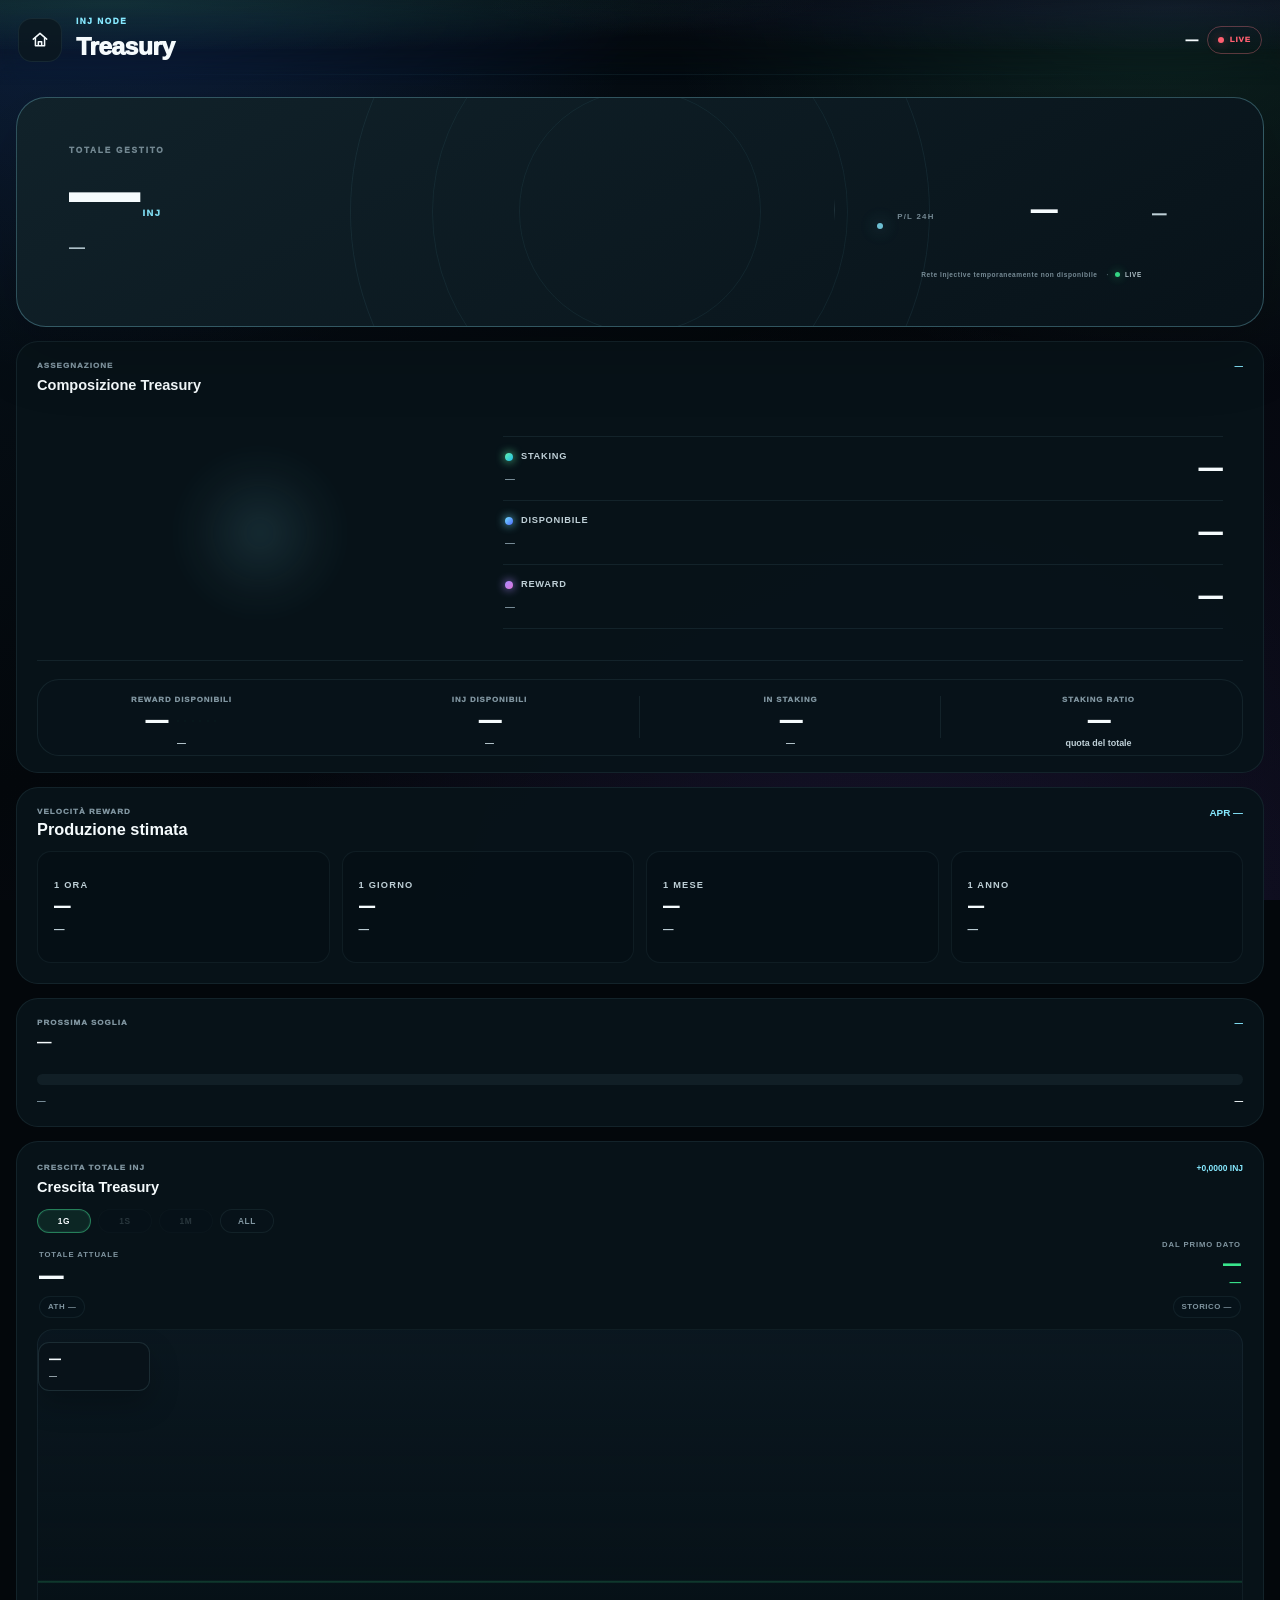
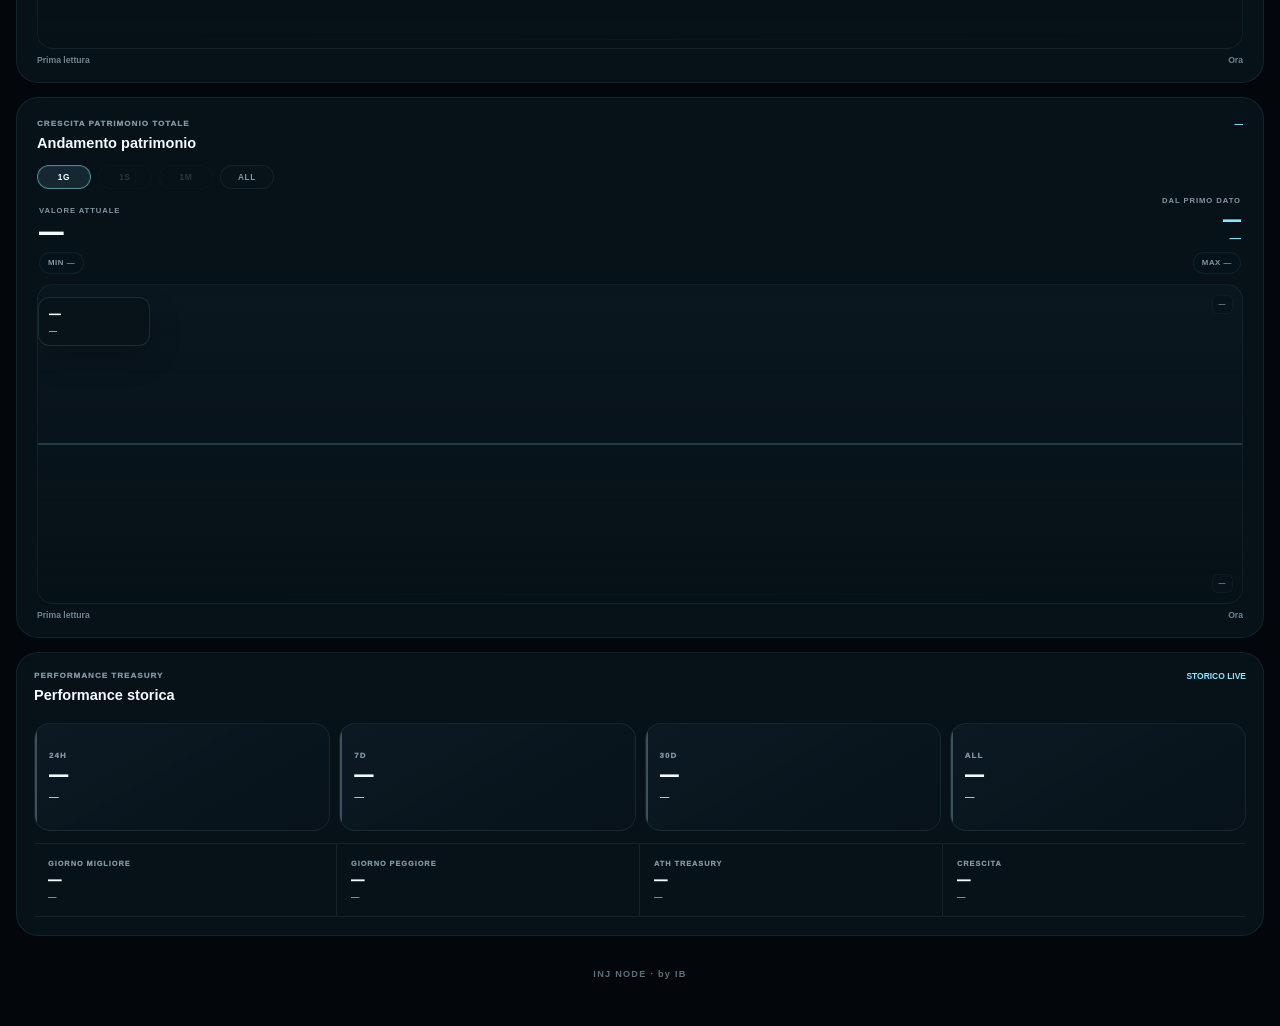
==== treasury.html @ 58577ae3 "Add files via upload" ====
<!doctype html>
<html data-inj-page="treasury" data-inj-viewport="89" lang="it" data-theme="navy">
<head>
  <meta charset="utf-8">
  <meta name="viewport" content="width=device-width,initial-scale=1,viewport-fit=cover">
  <meta name="theme-color" content="#07121b">
  <meta name="apple-mobile-web-app-status-bar-style" content="black-translucent">
  <title>INJ NODE · Treasury</title>
  <script>
    try {
      const savedTheme = localStorage.getItem('inj_monitor_theme');
      const theme = ['navy','black','light','amber'].includes(savedTheme) ? savedTheme : 'navy';
      document.documentElement.dataset.theme = theme;
      const themeColors = { navy:'#07121b', black:'#090b0e', light:'#f8fbff', amber:'#0a111a' };
      document.querySelector('meta[name=\"theme-color\"]')?.setAttribute('content', themeColors[theme]);
    } catch (_) {}
  </script>
  <link rel="stylesheet" href="./treasury.css?v=16.00.0">
<script>document.addEventListener('DOMContentLoaded',()=>{const c=getComputedStyle(document.documentElement).getPropertyValue('--bg').trim();if(c)document.querySelector('meta[name="theme-color"]')?.setAttribute('content',c)},{once:true});</script>
<link rel="stylesheet" href="viewport.css?v=16.00.0">
<script defer src="viewport.js?v=16.00.0"></script>
</head>
<body>
  <div class="treasury-shell">
    <header class="treasury-header">
      <a class="treasury-close" id="treasuryClose" href="./index.html" aria-label="Torna alla Home" title="Home">
        <svg viewBox="0 0 24 24" aria-hidden="true"><path d="m4 11 8-7 8 7"></path><path d="M6.5 10v9h11v-9M10 19v-5h4v5"></path></svg>
      </a>
      <div class="treasury-title">
        <span>INJ NODE</span>
        <strong>Treasury</strong>
      </div>
      <div class="treasury-market-reference">
        <strong id="treasuryHeaderPrice">—</strong>
        <span class="treasury-live sync" id="treasuryLiveBadge"><i></i>LIVE</span>
      </div>
    </header>

    <main class="treasury-main">
      <section class="treasury-hero">
        <div class="treasury-hero-orbit" aria-hidden="true"><i></i><i></i><i></i></div>
        <div class="treasury-hero-copy">
          <span class="treasury-kicker">TOTAL MANAGED</span>
          <div class="treasury-total-display" id="treasuryTotalDisplay" aria-label="Totale INJ gestiti">
            <strong class="treasury-total-major" id="treasuryTotalMajor">—</strong><strong class="treasury-total-decimals" id="treasuryTotalDecimals"></strong><small>INJ</small>
          </div>
          <div class="treasury-hero-worth" id="treasuryTotalWorth">—</div>
          <div class="treasury-hero-pnl neutral" id="treasuryPnl24" aria-label="Profit loss Treasury ultime 24 ore">
            <span>P/L 24H</span>
            <strong id="treasuryPnl24Value">—</strong>
            <small id="treasuryPnl24Pct">—</small>
          </div>
          <div class="treasury-status-line"><span id="treasuryUpdated">SYNC</span><span class="treasury-status-live"><i></i>LIVE</span></div>
        </div>
      </section>

      <section class="treasury-grid">
        <article class="treasury-panel treasury-allocation-panel">
          <header><div><span>ALLOCATION</span><strong>Composizione Treasury</strong></div><small id="treasuryWalletCount">—</small></header>
          <div class="treasury-allocation-visual" aria-label="Distribuzione percentuale Treasury">
            <div class="treasury-pie-wrap">
              <svg class="treasury-allocation-pie" id="treasuryAllocationPie" viewBox="0 0 120 120" role="img" aria-label="Grafico a torta della composizione Treasury"></svg>
            </div>
            <div class="treasury-allocation-side">
              <div class="treasury-allocation-row staked"><span><i></i>Staking</span><strong id="treasuryStakedPct">—</strong><small id="treasuryAllocationStakedValue">—</small></div>
              <div class="treasury-allocation-row available"><span><i></i>Disponibile</span><strong id="treasuryAvailablePct">—</strong><small id="treasuryAllocationAvailableValue">—</small></div>
              <div class="treasury-allocation-row rewards"><span><i></i>Reward</span><strong id="treasuryRewardsPct">—</strong><small id="treasuryAllocationRewardsValue">—</small></div>
            </div>
          </div>
          <div class="treasury-metrics treasury-allocation-metrics" aria-label="Dettaglio patrimonio Treasury">
            <article class="treasury-metric treasury-metric-reward reward-accent-frame reward-accent-inline">
              <span>REWARD DISPONIBILI</span>
              <div class="treasury-reward-value-runway">
                <strong id="treasuryRewards">—</strong>
                <span class="treasury-reward-runway" aria-hidden="true">
                  <i></i><i></i><i></i><i></i><i></i><i></i>
                </span>
              </div>
              <small id="treasuryRewardsWorth">—</small>
            </article>
            <article class="treasury-metric"><span>INJ DISPONIBILI</span><strong id="treasuryAvailable">—</strong><small id="treasuryAvailableWorth">—</small></article>
            <article class="treasury-metric"><span>IN STAKING</span><strong id="treasuryStaked">—</strong><small id="treasuryStakedWorth">—</small></article>
            <article class="treasury-metric"><span>STAKING RATIO</span><strong id="treasuryStakeRatio">—</strong><small>quota del totale</small></article>
          </div>
        </article>

        <article class="treasury-panel treasury-velocity-panel">
          <header><div><span>REWARD VELOCITY</span><strong>Produzione stimata</strong></div><small id="treasuryApr">APR —</small></header>
          <div class="treasury-velocity-grid">
            <div><span>1 ORA</span><strong id="treasuryRewardHour">—</strong><small id="treasuryRewardHourWorth">—</small></div>
            <div><span>1 GIORNO</span><strong id="treasuryRewardDay">—</strong><small id="treasuryRewardDayWorth">—</small></div>
            <div><span>1 MESE</span><strong id="treasuryRewardMonth">—</strong><small id="treasuryRewardMonthWorth">—</small></div>
            <div><span>1 ANNO</span><strong id="treasuryRewardYear">—</strong><small id="treasuryRewardYearWorth">—</small></div>
          </div>
        </article>

        <article class="treasury-panel treasury-milestone-panel">
          <header><div><span>NEXT MILESTONE</span><strong id="treasuryMilestoneTitle">—</strong></div><small id="treasuryMilestonePct">—</small></header>
          <div class="treasury-progress"><i id="treasuryMilestoneBar"></i></div>
          <footer><span id="treasuryMilestoneCurrent">—</span><span id="treasuryMilestoneRemaining">—</span></footer>
        </article>

        <article class="treasury-panel treasury-session-panel">
          <header><div><span>TOTAL INJ GROWTH</span><strong>Crescita Treasury</strong></div><small id="treasurySessionDelta">+0,0000 INJ</small></header>
          <div class="treasury-chart-ranges treasury-growth-ranges" id="treasuryGrowthRanges" aria-label="Intervallo crescita Treasury">
            <button type="button" class="active" data-growth-range="d1" aria-pressed="true">1G</button>
            <button type="button" data-growth-range="w1" aria-pressed="false" disabled>1S</button>
            <button type="button" data-growth-range="m1" aria-pressed="false" disabled>1M</button>
            <button type="button" data-growth-range="all" aria-pressed="false">ALL</button>
          </div>
          <div class="treasury-chart-summary" aria-hidden="true">
            <div class="treasury-chart-overlay treasury-growth-overlay">
              <div class="treasury-chart-primary">
                <span id="treasuryGrowthLabel">TOTALE ATTUALE</span>
                <strong id="treasuryGrowthCurrent">—</strong>
              </div>
              <div class="treasury-chart-side">
                <span id="treasuryGrowthSideLabel">DAL PRIMO DATO</span>
                <strong id="treasuryGrowthChange">—</strong>
                <small id="treasuryGrowthChangePct">—</small>
              </div>
            </div>
            <div class="treasury-chart-meta treasury-growth-meta">
              <span id="treasuryGrowthAth">ATH —</span>
              <span id="treasuryGrowthPoints">STORICO —</span>
            </div>
          </div>
          <div class="treasury-spark-stage" id="treasurySparkStage" role="img" tabindex="0" aria-label="Crescita storica del totale INJ. Tocca o trascina per leggere i valori nel tempo.">
            <svg class="treasury-sparkline" id="treasurySparkline" viewBox="0 0 320 96" preserveAspectRatio="none" aria-hidden="true"></svg>
            <span class="treasury-chart-live-dot treasury-growth-end-dot" id="treasuryGrowthLiveDot" hidden aria-hidden="true"></span>
            <span class="treasury-spark-cursor" id="treasurySparkCursor" hidden aria-hidden="true"><i></i></span>
            <span class="treasury-spark-tooltip" id="treasurySparkTooltip" hidden aria-live="polite"><strong>—</strong><small>—</small></span>
          </div>
          <footer><span id="treasuryHistoryStart">Prima lettura</span><span id="treasuryHistoryEnd">Ora</span></footer>
        </article>

        <article class="treasury-panel treasury-networth-panel">
          <header><div><span>TOTAL NET WORTH GROWTH</span><strong>Andamento patrimonio</strong></div><small id="treasuryWorthDelta">—</small></header>
          <div class="treasury-chart-ranges treasury-worth-ranges" id="treasuryWorthRanges" aria-label="Intervallo andamento patrimonio">
            <button type="button" class="active" data-worth-range="d1" aria-pressed="true">1G</button>
            <button type="button" data-worth-range="w1" aria-pressed="false" disabled>1S</button>
            <button type="button" data-worth-range="m1" aria-pressed="false" disabled>1M</button>
            <button type="button" data-worth-range="all" aria-pressed="false">ALL</button>
          </div>
          <div class="treasury-chart-summary" aria-hidden="true">
            <div class="treasury-chart-overlay treasury-worth-overlay">
              <div class="treasury-chart-primary">
                <span id="treasuryWorthLabel">VALORE ATTUALE</span>
                <strong id="treasuryNetWorthCurrent">—</strong>
              </div>
              <div class="treasury-chart-side">
                <span id="treasuryWorthSideLabel">DAL PRIMO DATO</span>
                <strong id="treasuryWorthChangeAbs">—</strong>
                <small id="treasuryWorthChangePct">—</small>
              </div>
            </div>
            <div class="treasury-chart-meta treasury-worth-meta">
              <span id="treasuryWorthMin">MIN —</span>
              <span id="treasuryWorthMax">MAX —</span>
            </div>
          </div>
          <div class="treasury-spark-stage treasury-worth-stage" id="treasuryWorthStage" role="img" tabindex="0" aria-label="Andamento storico del patrimonio totale. Tocca o trascina per leggere valore e data nel tempo.">
            <svg class="treasury-sparkline treasury-worth-sparkline" id="treasuryWorthSparkline" viewBox="0 0 320 96" preserveAspectRatio="none" aria-hidden="true"></svg>
            <span class="treasury-worth-axis" aria-hidden="true"><b id="treasuryWorthAxisTop">—</b><b id="treasuryWorthAxisBottom">—</b></span>
            <span class="treasury-chart-live-dot treasury-worth-end-dot" id="treasuryWorthLiveDot" hidden aria-hidden="true"></span>
            <span class="treasury-spark-cursor" id="treasuryWorthCursor" hidden aria-hidden="true"><i></i></span>
            <span class="treasury-spark-tooltip" id="treasuryWorthTooltip" hidden aria-live="polite"><strong>—</strong><small>—</small></span>
          </div>
          <footer><span id="treasuryWorthHistoryStart">Prima lettura</span><span id="treasuryWorthHistoryEnd">Ora</span></footer>
        </article>

        <article class="treasury-panel treasury-performance-panel">
          <header>
            <div><span>TREASURY PERFORMANCE</span><strong>Performance storica</strong></div>
            <small id="treasuryPerformanceCoverage">STORICO LIVE</small>
          </header>
          <div class="treasury-performance-grid" aria-label="Performance Treasury per intervallo">
            <div class="treasury-performance-cell neutral" id="treasuryPerf24Cell"><span>24H</span><strong id="treasuryPerf24Inj">—</strong><small id="treasuryPerf24Worth">—</small></div>
            <div class="treasury-performance-cell neutral" id="treasuryPerf7Cell"><span>7D</span><strong id="treasuryPerf7Inj">—</strong><small id="treasuryPerf7Worth">—</small></div>
            <div class="treasury-performance-cell neutral" id="treasuryPerf30Cell"><span>30D</span><strong id="treasuryPerf30Inj">—</strong><small id="treasuryPerf30Worth">—</small></div>
            <div class="treasury-performance-cell neutral" id="treasuryPerfAllCell"><span>ALL</span><strong id="treasuryPerfAllInj">—</strong><small id="treasuryPerfAllWorth">—</small></div>
          </div>
          <div class="treasury-performance-insights">
            <div><span>BEST DAY</span><strong id="treasuryBestDay">—</strong><small id="treasuryBestDayDate">—</small></div>
            <div><span>WORST DAY</span><strong id="treasuryWorstDay">—</strong><small id="treasuryWorstDayDate">—</small></div>
            <div><span>ATH TREASURY</span><strong id="treasuryPerformanceAth">—</strong><small id="treasuryPerformanceAthDate">—</small></div>
            <div><span>GROWTH</span><strong id="treasuryPerformanceGrowth">—</strong><small id="treasuryPerformanceGrowthPct">—</small></div>
          </div>
        </article>
      </section>
    <footer class="inj-long-page-signature" aria-label="INJ Node signature">INJ NODE · by IB</footer>
</main>
  </div>
  <script src="./treasury.js?v=16.00.0" defer></script>

<script>
(function(){
  function loadInjLanguage(){
    if (window.INJ_I18N || document.querySelector('script[data-inj-i18n]')) return;
    var s=document.createElement('script');s.src='i18n.js?v=16.00.0';s.async=true;s.dataset.injI18n='1';
    s.onerror=function(){s.remove();};document.body.appendChild(s);
  }
  window.addEventListener('load',function(){window.setTimeout(loadInjLanguage,120);},{once:true});
})();
</script>
</body>
</html>
---- treasury.css ----
:root{
  color-scheme:dark;
  --bg:#03070b;--surface:#08131a;--surface-strong:#0d1b25;--surface-soft:#132732;
  --line:rgba(155,218,230,.085);--line-strong:rgba(170,232,242,.17);
  --text:#f5fbfd;--muted:#8196a1;--muted-strong:#bfd0d7;
  --accent:#86e9ff;--accent-soft:rgba(134,233,255,.095);--up:#39e58c;--up-soft:rgba(57,229,140,.15);--down:#ff5f70;--down-soft:rgba(255,95,112,.15);
  --page-gradient:radial-gradient(ellipse at 9% -9%,rgba(50,111,255,.19),transparent 34rem),radial-gradient(ellipse at 91% 1%,rgba(96,255,202,.115),transparent 31rem),radial-gradient(ellipse at 68% 112%,rgba(157,100,255,.10),transparent 38rem),linear-gradient(151deg,#07121b 0%,#03070b 49%,#0a0b18 100%);
  --header-glow-a:rgba(96,255,202,.13);--header-glow-b:rgba(122,111,255,.09);--header-edge:rgba(134,233,255,.10);--theme-browser:#07121b;
  font-family:Inter,ui-sans-serif,-apple-system,BlinkMacSystemFont,"Segoe UI",sans-serif;
}
:root[data-theme="black"]{--bg:#030405;--surface:#090c11;--surface-strong:#10151d;--surface-soft:#181f2a;--line:rgba(255,255,255,.09);--line-strong:rgba(255,255,255,.17);--text:#f7f9fc;--muted:#7f8997;--muted-strong:#b7bfca;--accent:#dfe8ef;--accent-soft:rgba(223,232,239,.075);--page-gradient:radial-gradient(circle at 50% -18%,rgba(60,72,82,.17),transparent 35rem),linear-gradient(145deg,#090b0e 0%,#030405 58%,#08090b 100%);--header-glow-a:rgba(255,255,255,.055);--header-glow-b:rgba(112,131,146,.055);--header-edge:rgba(255,255,255,.075);--theme-browser:#090b0e}
:root[data-theme="light"]{color-scheme:light;--bg:#eef5ff;--surface:#fff;--surface-strong:#f5f9ff;--surface-soft:#e8f1fb;--line:rgba(17,53,91,.10);--line-strong:rgba(17,53,91,.20);--text:#10233b;--muted:#657991;--muted-strong:#41566f;--accent:#007da5;--accent-soft:rgba(0,125,165,.10);--up:#087d4c;--up-soft:rgba(8,125,76,.12);--down:#d33d50;--down-soft:rgba(211,61,80,.11);--page-gradient:radial-gradient(circle at 12% -8%,rgba(64,161,255,.20),transparent 34rem),radial-gradient(circle at 88% 2%,rgba(0,193,226,.12),transparent 30rem),linear-gradient(145deg,#f8fbff 0%,#edf5ff 52%,#f5faff 100%);--header-glow-a:rgba(0,169,211,.12);--header-glow-b:rgba(76,117,255,.07);--header-edge:rgba(0,125,165,.10);--theme-browser:#f8fbff}
:root[data-theme="amber"]{--bg:#05080d;--surface:#0b1118;--surface-strong:#111923;--surface-soft:#18222d;--line:rgba(220,200,178,.085);--line-strong:rgba(226,198,168,.16);--text:#f5f6f7;--muted:#87919c;--muted-strong:#c7cdd2;--accent:#d6b28e;--accent-soft:rgba(214,178,142,.085);--page-gradient:radial-gradient(ellipse at 8% -10%,rgba(54,83,121,.16),transparent 35rem),radial-gradient(ellipse at 94% 3%,rgba(199,139,88,.05),transparent 30rem),radial-gradient(ellipse at 69% 114%,rgba(104,74,120,.045),transparent 38rem),linear-gradient(151deg,#0a111a 0%,#05080d 51%,#0c0d12 100%);--header-glow-a:rgba(214,178,142,.095);--header-glow-b:rgba(74,103,143,.08);--header-edge:rgba(214,178,142,.085);--theme-browser:#0a111a}
*{box-sizing:border-box}
html{scroll-behavior:smooth;background:var(--theme-browser,var(--bg))}
body{margin:0;min-width:320px;min-height:100vh;background:var(--page-gradient),var(--bg);background-attachment:fixed;color:var(--text);font-size:16px;line-height:1.5;overflow-x:hidden}
a{-webkit-tap-highlight-color:transparent}
svg{display:block;fill:none;stroke:currentColor;stroke-width:1.8;stroke-linecap:round;stroke-linejoin:round}

.treasury-shell{position:relative;width:min(1180px,calc(100% - 24px));min-height:100vh;margin:0 auto;padding:max(12px,env(safe-area-inset-top)) 0 max(16px,env(safe-area-inset-bottom));display:grid;grid-template-rows:auto 1fr;gap:18px}
.treasury-header{position:sticky;top:0;z-index:30;isolation:isolate;display:grid;grid-template-columns:46px minmax(0,1fr) auto;align-items:center;gap:12px;padding:5px 2px 13px;background:transparent}
.treasury-header::before{content:"";position:absolute;z-index:-2;left:-24px;right:-24px;top:calc(-1 * max(12px,env(safe-area-inset-top)));height:calc(100% + max(18px,env(safe-area-inset-top)));pointer-events:none;background:radial-gradient(ellipse at 9% 6%,var(--header-glow-a),transparent 43%),radial-gradient(ellipse at 92% 10%,var(--header-glow-b),transparent 42%),linear-gradient(180deg,color-mix(in srgb,var(--bg) 58%,transparent) 0%,color-mix(in srgb,var(--bg) 18%,transparent) 62%,transparent 100%);opacity:.96;backdrop-filter:blur(9px) saturate(1.06);-webkit-backdrop-filter:blur(9px) saturate(1.06);mask-image:linear-gradient(to bottom,#000 0%,#000 58%,rgba(0,0,0,.72) 78%,transparent 100%);-webkit-mask-image:linear-gradient(to bottom,#000 0%,#000 58%,rgba(0,0,0,.72) 78%,transparent 100%)}
.treasury-header::after{content:"";position:absolute;z-index:-1;left:8%;right:8%;bottom:4px;height:1px;background:linear-gradient(90deg,transparent,var(--header-edge),transparent);opacity:.72}
.treasury-close{width:44px;height:44px;display:grid;place-items:center;border:1px solid var(--line);border-radius:14px;background:color-mix(in srgb,var(--surface) 80%,var(--accent-soft) 20%);color:var(--text);text-decoration:none;transition:transform .16s ease,border-color .16s ease}
.treasury-close:active{transform:scale(.96)}.treasury-close:hover{border-color:var(--line-strong)}.treasury-close svg{width:20px;height:20px}
.treasury-title{min-width:0;display:grid;gap:1px}.treasury-title>span{color:var(--accent);font-size:.52rem;font-weight:950;letter-spacing:.18em}.treasury-title>strong{font-size:clamp(1.08rem,2vw,1.55rem);font-weight:950;letter-spacing:-.025em}
.treasury-market-reference{display:flex;align-items:center;justify-content:flex-end;gap:9px;min-width:0}.treasury-market-reference>strong{font-size:.78rem;font-weight:950;letter-spacing:-.02em;white-space:nowrap;font-variant-numeric:tabular-nums}
.treasury-live{display:inline-flex;align-items:center;gap:6px;padding:7px 10px;border:1px solid color-mix(in srgb,var(--up) 24%,var(--line));border-radius:999px;color:var(--muted-strong);font-size:.5rem;font-weight:950;letter-spacing:.11em}.treasury-live i{width:6px;height:6px;border-radius:50%;background:var(--up);box-shadow:0 0 12px color-mix(in srgb,var(--up) 72%,transparent);animation:livePulse 2s ease-in-out infinite}.treasury-live.sync{opacity:.6}.treasury-live.error{border-color:color-mix(in srgb,var(--down) 30%,var(--line));color:var(--down)}.treasury-live.error i{background:var(--down);box-shadow:0 0 12px color-mix(in srgb,var(--down) 60%,transparent)}
@keyframes livePulse{0%,100%{opacity:.65;transform:scale(.82)}50%{opacity:1;transform:scale(1.12)}}

.treasury-main{display:grid;gap:14px;align-content:start;padding-bottom:18px}
.treasury-hero{position:relative;min-height:244px;display:grid;place-items:center;overflow:hidden;border:1px solid color-mix(in srgb,var(--accent) 22%,var(--line));border-radius:30px;background:linear-gradient(150deg,color-mix(in srgb,var(--accent) 7%,var(--surface)),color-mix(in srgb,var(--surface) 97%,transparent));box-shadow:0 22px 70px color-mix(in srgb,#000 18%,transparent)}
.treasury-hero::after{content:"";position:absolute;inset:0;background:linear-gradient(105deg,transparent 20%,color-mix(in srgb,var(--accent) 5%,transparent) 50%,transparent 78%);transform:translateX(-100%);animation:treasurySweep 7s ease-in-out infinite;pointer-events:none}@keyframes treasurySweep{0%,68%{transform:translateX(-100%)}88%,100%{transform:translateX(100%)}}
.treasury-hero-copy{position:relative;z-index:2;width:100%;display:grid;justify-items:center;text-align:center}.treasury-kicker{color:var(--muted);font-size:.57rem;font-weight:950;letter-spacing:.2em}
.treasury-hero-orbit{position:absolute;width:min(64vw,580px);aspect-ratio:1;border:1px solid color-mix(in srgb,var(--accent) 9%,transparent);border-radius:50%;opacity:.8}.treasury-hero-orbit::before,.treasury-hero-orbit::after{content:"";position:absolute;inset:14%;border:1px solid color-mix(in srgb,var(--accent) 8%,transparent);border-radius:50%}.treasury-hero-orbit::after{inset:29%}.treasury-hero-orbit i{position:absolute;width:6px;height:6px;border-radius:50%;background:var(--accent);box-shadow:0 0 18px color-mix(in srgb,var(--accent) 70%,transparent)}.treasury-hero-orbit i:nth-child(1){top:10%;left:27%}.treasury-hero-orbit i:nth-child(2){right:8%;top:52%}.treasury-hero-orbit i:nth-child(3){bottom:18%;left:13%;opacity:.5}
.treasury-total-display{display:flex;align-items:baseline;justify-content:center;gap:0;width:100%;margin-top:7px;white-space:nowrap;font-variant-numeric:tabular-nums lining-nums;font-feature-settings:"tnum" 1,"lnum" 1}
.treasury-total-major{display:inline-block;font-size:clamp(3rem,7.1vw,4.7rem)!important;line-height:.92!important;font-weight:950!important;letter-spacing:-.055em!important;color:var(--text)}
.treasury-total-decimals{display:inline-block;margin-left:.04em;font-size:clamp(1.55rem,3.35vw,2.25rem)!important;line-height:1!important;font-weight:900!important;letter-spacing:-.035em!important;color:color-mix(in srgb,var(--text) 84%,var(--muted))}
.treasury-total-display>small{margin-left:9px;font-size:.68rem;font-weight:950;letter-spacing:.16em;color:var(--accent);transform:translateY(-.08em)}
.treasury-hero-worth{margin-top:10px;color:var(--muted-strong);font-size:clamp(.98rem,2vw,1.35rem);font-weight:850;font-variant-numeric:tabular-nums}.treasury-hero-pnl{display:inline-grid;grid-template-columns:auto auto auto;align-items:baseline;gap:7px;margin-top:11px;padding:7px 11px;border:1px solid color-mix(in srgb,var(--line) 82%,transparent);border-radius:999px;background:color-mix(in srgb,var(--bg) 30%,transparent);font-variant-numeric:tabular-nums;transition:border-color .25s ease,background .25s ease}.treasury-hero-pnl>span{color:var(--muted);font-size:.48rem;font-weight:950;letter-spacing:.13em}.treasury-hero-pnl>strong{color:var(--text);font-size:.78rem;font-weight:950;letter-spacing:-.015em}.treasury-hero-pnl>small{color:var(--muted-strong);font-size:.57rem;font-weight:900}.treasury-hero-pnl.positive{border-color:color-mix(in srgb,var(--up) 28%,var(--line));background:color-mix(in srgb,var(--up) 5%,transparent)}.treasury-hero-pnl.positive>strong,.treasury-hero-pnl.positive>small{color:var(--up)}.treasury-hero-pnl.negative{border-color:color-mix(in srgb,var(--down) 30%,var(--line));background:color-mix(in srgb,var(--down) 5%,transparent)}.treasury-hero-pnl.negative>strong,.treasury-hero-pnl.negative>small{color:var(--down)}.treasury-status-line{display:flex;justify-content:center;margin-top:10px;color:var(--muted);font-size:.47rem;font-weight:850;letter-spacing:.09em}

.treasury-metrics{display:grid;grid-template-columns:repeat(4,minmax(0,1fr));border:1px solid var(--line);border-radius:22px;background:color-mix(in srgb,var(--surface) 96%,transparent);overflow:hidden}.treasury-metric{position:relative;min-width:0;padding:16px 18px;display:grid;gap:4px}.treasury-metric:not(:last-child)::after{content:"";position:absolute;right:0;top:22%;bottom:22%;width:1px;background:var(--line)}.treasury-metric>span{color:var(--muted);font-size:.49rem;font-weight:950;letter-spacing:.12em}.treasury-metric>strong{font-size:clamp(1rem,1.75vw,1.38rem);line-height:1.08;font-weight:950;letter-spacing:-.035em;white-space:nowrap}.treasury-metric>small{color:var(--muted-strong);font-size:.56rem;font-weight:720}.treasury-metric-reward>strong{color:var(--up)}
.treasury-grid{display:grid;grid-template-columns:1.2fr .8fr;gap:14px}.treasury-panel{min-width:0;padding:17px;border:1px solid var(--line);border-radius:22px;background:color-mix(in srgb,var(--surface) 96%,transparent)}.treasury-panel>header{display:flex;align-items:flex-start;justify-content:space-between;gap:12px}.treasury-panel>header>div{display:grid;gap:3px}.treasury-panel>header span{color:var(--muted);font-size:.5rem;font-weight:950;letter-spacing:.13em}.treasury-panel>header strong{font-size:.91rem;font-weight:900}.treasury-panel>header>small{color:var(--accent);font-size:.53rem;font-weight:900;white-space:nowrap}
.treasury-allocation-bar{height:13px;display:flex;overflow:hidden;margin:24px 0 14px;border-radius:999px;background:color-mix(in srgb,var(--line) 65%,transparent)}.treasury-allocation-bar i{display:block;min-width:0;transition:width .5s ease}.treasury-allocation-bar #treasuryStakedBar{background:var(--accent)}.treasury-allocation-bar #treasuryAvailableBar{background:var(--up)}.treasury-allocation-bar #treasuryRewardsBar{background:var(--muted-strong)}.treasury-legend{display:flex;flex-wrap:wrap;gap:12px 18px}.treasury-legend span{display:flex;align-items:center;gap:6px;color:var(--muted);font-size:.58rem;font-weight:750}.treasury-legend i{width:7px;height:7px;border-radius:50%}.treasury-legend i.staked{background:var(--accent)}.treasury-legend i.available{background:var(--up)}.treasury-legend i.rewards{background:var(--muted-strong)}.treasury-legend b{color:var(--text);font-weight:900}
.treasury-velocity-panel>header{margin-bottom:14px}.treasury-velocity-panel>header strong{font-size:1.02rem!important;line-height:1.08}.treasury-velocity-panel>header>small{font-size:.62rem!important;font-weight:850}.treasury-velocity-grid{display:grid;grid-template-columns:repeat(2,minmax(0,1fr));gap:12px}.treasury-velocity-grid>div{padding:15px 14px;gap:5px;min-height:96px;display:flex;flex-direction:column;justify-content:center;border:1px solid color-mix(in srgb,var(--line) 75%,transparent);border-radius:14px;background:color-mix(in srgb,var(--bg) 20%,transparent)}.treasury-velocity-grid>div>span{font-size:.58rem;font-weight:850;letter-spacing:.13em;color:var(--muted-strong)}.treasury-velocity-grid strong{font-size:1.05rem;line-height:1.08;font-weight:950;letter-spacing:-.025em;white-space:nowrap}.treasury-velocity-grid>div>small{color:var(--muted-strong);font-size:.66rem;font-weight:800;line-height:1.15;margin-top:2px}
.treasury-progress{height:10px;margin:24px 0 11px;overflow:hidden;border-radius:999px;background:color-mix(in srgb,var(--line) 72%,transparent)}.treasury-progress i{display:block;height:100%;width:0;border-radius:inherit;background:linear-gradient(90deg,var(--accent),var(--up));box-shadow:0 0 16px color-mix(in srgb,var(--accent) 32%,transparent);transition:width .55s ease}.treasury-milestone-panel footer,.treasury-session-panel footer,.treasury-networth-panel footer{display:flex;justify-content:space-between;gap:12px;color:var(--muted);font-size:.54rem;font-weight:750}.treasury-milestone-panel footer span:last-child{color:var(--text);font-weight:850}

.treasury-session-panel,.treasury-networth-panel{overflow:hidden;grid-column:1/-1}.treasury-spark-stage{position:relative;width:100%;min-height:122px;margin-top:10px;border-radius:14px;outline:none;touch-action:pan-y;user-select:none;-webkit-user-select:none;cursor:crosshair}.treasury-spark-stage:focus-visible{box-shadow:0 0 0 1px color-mix(in srgb,var(--accent) 58%,transparent)}.treasury-spark-stage.dragging{cursor:grabbing}.treasury-sparkline{display:block;width:100%;height:112px;margin:0;overflow:visible;pointer-events:none}.treasury-sparkline path.treasury-growth-area{fill:color-mix(in srgb,var(--up) 8%,transparent);stroke:none}.treasury-sparkline path.treasury-growth-line{fill:none;stroke:var(--up);stroke-width:2;vector-effect:non-scaling-stroke}.treasury-sparkline circle{fill:var(--up);stroke:var(--surface);stroke-width:2;filter:drop-shadow(0 0 5px color-mix(in srgb,var(--up) 60%,transparent))}.treasury-spark-cursor{position:absolute;z-index:4;top:3px;bottom:7px;width:1px;background:color-mix(in srgb,var(--text) 24%,transparent);pointer-events:none;transform:translateX(-.5px)}.treasury-spark-cursor i{position:absolute;left:50%;width:10px;height:10px;border:2px solid var(--surface);border-radius:50%;background:var(--accent);box-shadow:0 0 0 2px color-mix(in srgb,var(--accent) 32%,transparent),0 0 14px color-mix(in srgb,var(--accent) 58%,transparent);transform:translate(-50%,-50%)}.treasury-spark-tooltip{position:absolute;z-index:6;display:grid;gap:2px;min-width:max-content;padding:8px 10px;border:1px solid color-mix(in srgb,var(--accent) 34%,var(--line));border-radius:10px;background:color-mix(in srgb,var(--surface) 95%,transparent);box-shadow:0 10px 24px rgba(0,0,0,.18);pointer-events:none;transform:translate(-12%,-112%);backdrop-filter:blur(12px);-webkit-backdrop-filter:blur(12px)}.treasury-spark-tooltip.flip{transform:translate(-88%,-112%)}.treasury-spark-tooltip.below{transform:translate(-12%,16%)}.treasury-spark-tooltip.flip.below{transform:translate(-88%,16%)}.treasury-spark-tooltip strong{font-size:.68rem;font-weight:950;color:var(--text);letter-spacing:-.015em}.treasury-spark-tooltip small{font-size:.5rem;font-weight:760;color:var(--muted-strong)}.treasury-spark-stage.inspecting .treasury-growth-live-dot{opacity:.48}
.treasury-networth-current{display:flex;align-items:baseline;justify-content:space-between;gap:12px;margin-top:12px;padding:10px 12px;border:1px solid color-mix(in srgb,var(--line) 72%,transparent);border-radius:12px;background:color-mix(in srgb,var(--bg) 18%,transparent)}.treasury-networth-current>span{color:var(--muted);font-size:.48rem;font-weight:900;letter-spacing:.12em}.treasury-networth-current>strong{font-size:1.04rem;font-weight:950;letter-spacing:-.025em}.treasury-worth-stage{margin-top:6px}.treasury-worth-sparkline path.treasury-worth-area{fill:color-mix(in srgb,var(--accent) 9%,transparent);stroke:none}.treasury-worth-sparkline path.treasury-worth-line{fill:none;stroke:var(--accent);stroke-width:2;vector-effect:non-scaling-stroke}.treasury-worth-sparkline circle{fill:var(--accent);stroke:var(--surface);stroke-width:2;filter:drop-shadow(0 0 5px color-mix(in srgb,var(--accent) 62%,transparent))}.treasury-worth-stage.inspecting .treasury-worth-live-dot{opacity:.48}


.number-roll-host,.number-roll-text{white-space:nowrap;font-variant-numeric:tabular-nums lining-nums;font-feature-settings:"tnum" 1,"lnum" 1}.number-roll-text{display:inline;font:inherit;font-size:1em;font-weight:inherit;letter-spacing:inherit;line-height:inherit;vertical-align:baseline}.number-roll-static-digit,.number-roll-digit{width:1ch;min-width:1ch;max-width:1ch;box-sizing:border-box;vertical-align:baseline;line-height:inherit;white-space:nowrap;text-align:center}.number-roll-static-digit{display:inline-block}.number-roll-digit{display:inline-grid;grid-template-columns:1fr;grid-template-rows:1fr;overflow:hidden;isolation:isolate}.number-roll-digit-layer{grid-column:1;grid-row:1;width:1ch;min-width:1ch;max-width:1ch;font:inherit;font-size:1em;line-height:inherit;text-align:center;white-space:nowrap;will-change:transform,opacity}.number-roll-up .number-roll-old{animation:numberRollOldUp .46s cubic-bezier(.22,.72,.18,1) both}.number-roll-up .number-roll-new{animation:numberRollNewUp .46s cubic-bezier(.22,.72,.18,1) both}.number-roll-down .number-roll-old{animation:numberRollOldDown .46s cubic-bezier(.22,.72,.18,1) both}.number-roll-down .number-roll-new{animation:numberRollNewDown .46s cubic-bezier(.22,.72,.18,1) both}@keyframes numberRollOldUp{from{transform:translate3d(0,0,0);opacity:1}to{transform:translate3d(0,-115%,0);opacity:.18}}@keyframes numberRollNewUp{from{transform:translate3d(0,115%,0);opacity:.18}to{transform:translate3d(0,0,0);opacity:1}}@keyframes numberRollOldDown{from{transform:translate3d(0,0,0);opacity:1}to{transform:translate3d(0,115%,0);opacity:.18}}@keyframes numberRollNewDown{from{transform:translate3d(0,-115%,0);opacity:.18}to{transform:translate3d(0,0,0);opacity:1}}
.value-change-up{animation:valueUp 1.1s ease-out}.value-change-down{animation:valueDown 1.1s ease-out}@keyframes valueUp{0%,100%{color:inherit;transform:scale(1)}20%{color:var(--up);transform:scale(1.045)}}@keyframes valueDown{0%,100%{color:inherit;transform:scale(1)}20%{color:var(--down);transform:scale(1.045)}}

@media(max-width:760px){.treasury-shell{width:calc(100% - 16px);gap:10px;padding:max(9px,env(safe-area-inset-top)) 0 max(10px,env(safe-area-inset-bottom))}.treasury-header{grid-template-columns:40px minmax(0,1fr) auto;gap:8px}.treasury-close{width:40px;height:40px;border-radius:13px}.treasury-title>strong{font-size:1.02rem}.treasury-market-reference{gap:6px}.treasury-market-reference>strong{font-size:.68rem}.treasury-live{padding:5px 7px;font-size:.42rem}.treasury-hero{min-height:205px;border-radius:22px}.treasury-total-major{font-size:clamp(2.7rem,11.1vw,3.45rem)!important}.treasury-total-decimals{font-size:clamp(1.32rem,5.2vw,1.72rem)!important}.treasury-total-display>small{margin-left:7px;font-size:.58rem}.treasury-hero-worth{font-size:1rem}.treasury-hero-pnl{gap:6px;margin-top:9px;padding:6px 9px}.treasury-hero-pnl>span{font-size:.44rem}.treasury-hero-pnl>strong{font-size:.72rem}.treasury-hero-pnl>small{font-size:.53rem}.treasury-status-line{margin-top:9px}.treasury-metrics{grid-template-columns:repeat(2,minmax(0,1fr));border-radius:18px}.treasury-metric{padding:14px 13px}.treasury-metric:nth-child(2)::after{display:none}.treasury-metric:nth-child(n+3){border-top:1px solid var(--line)}.treasury-metric>strong{font-size:.98rem}.treasury-grid{grid-template-columns:1fr}.treasury-panel{padding:14px;border-radius:18px}.treasury-panel>header strong{font-size:.88rem}.treasury-velocity-panel>header strong{font-size:.98rem!important}.treasury-velocity-panel>header>small{font-size:.58rem!important}.treasury-velocity-grid{gap:9px}.treasury-velocity-grid>div{padding:13px 12px;min-height:90px}.treasury-velocity-grid>div>span{font-size:.54rem}.treasury-velocity-grid strong{font-size:.96rem}.treasury-velocity-grid>div>small{font-size:.61rem}.treasury-spark-stage{min-height:116px}.treasury-sparkline{height:106px}.treasury-spark-tooltip{padding:7px 9px}.treasury-spark-tooltip strong{font-size:.64rem}.treasury-spark-tooltip small{font-size:.47rem}.treasury-networth-current{padding:9px 10px}.treasury-networth-current>strong{font-size:.98rem}}
@media(max-width:430px){.treasury-market-reference>strong{font-size:.64rem}.treasury-live{padding:5px 6px}.treasury-hero-orbit{width:92vw}.treasury-total-major{font-size:clamp(2.35rem,10.6vw,3rem)!important}.treasury-total-decimals{font-size:clamp(1.12rem,4.8vw,1.48rem)!important}.treasury-total-display>small{margin-left:6px;font-size:.54rem}.treasury-metric>strong{font-size:.94rem}.treasury-velocity-grid>div{padding:12px 10px;min-height:86px}.treasury-velocity-grid strong{font-size:.91rem}.treasury-velocity-grid>div>small{font-size:.58rem}}
@media(prefers-reduced-motion:reduce){.treasury-hero::after,.treasury-live i,.number-roll-digit-layer,.value-change-up,.value-change-down{animation:none!important}.treasury-progress i,.treasury-allocation-bar i{transition:none!important}}

@media(max-width:760px){.treasury-header::before{left:-16px;right:-16px;top:calc(-1 * max(9px,env(safe-area-inset-top)));height:calc(100% + max(16px,env(safe-area-inset-top)))}.treasury-header::after{left:11%;right:11%}}


/* v15.99.43 · Total Managed split layout */
.treasury-hero{min-height:230px}
.treasury-hero-copy{position:relative;z-index:2;width:100%;display:grid;grid-template-columns:minmax(0,1.25fr) minmax(210px,.75fr);grid-template-areas:"kicker ." "total pnl" "worth pnl" ". status";align-items:center;column-gap:28px;row-gap:4px;padding:0 clamp(22px,4vw,44px);justify-items:stretch;text-align:left}
.treasury-kicker{grid-area:kicker;align-self:end;font-size:.54rem;letter-spacing:.19em}
.treasury-total-display{grid-area:total;justify-content:flex-start;margin-top:2px;max-width:100%}
.treasury-total-major{font-size:clamp(2.9rem,6vw,4.2rem)!important;line-height:.93!important;letter-spacing:-.06em!important}
.treasury-total-decimals{margin-left:.035em;font-size:clamp(1.32rem,2.45vw,1.9rem)!important;color:color-mix(in srgb,var(--text) 76%,var(--muted));letter-spacing:-.04em!important}
.treasury-total-display>small{margin-left:8px;font-size:.61rem;letter-spacing:.15em;transform:translateY(-.06em)}
.treasury-hero-worth{grid-area:worth;margin-top:4px;color:color-mix(in srgb,var(--text) 78%,var(--muted));font-size:clamp(.9rem,1.5vw,1.12rem);font-weight:780;letter-spacing:-.015em;text-align:left}
.treasury-hero-pnl{grid-area:pnl;display:grid;justify-items:center;align-self:center;gap:4px;margin-top:0;padding:0;border:0;border-radius:0;background:transparent!important;box-shadow:none;font-variant-numeric:tabular-nums;transition:none;text-align:center}
.treasury-hero-pnl>span{color:var(--muted);font-size:.5rem;font-weight:900;letter-spacing:.14em}
.treasury-hero-pnl>strong{font-size:clamp(1.05rem,1.8vw,1.38rem);font-weight:940;letter-spacing:-.02em;line-height:1}
.treasury-hero-pnl>small{font-size:clamp(.72rem,1vw,.88rem);font-weight:900;line-height:1}
.treasury-hero-pnl.positive,.treasury-hero-pnl.negative{border:0;background:transparent!important}
.treasury-status-line{grid-area:status;display:flex;align-items:center;justify-content:center;gap:9px;margin-top:4px;color:var(--muted);font-size:.43rem;font-weight:820;letter-spacing:.075em;text-transform:none;justify-self:center}
.treasury-status-live{display:inline-flex;align-items:center;gap:5px;color:var(--muted-strong);font-size:.42rem;font-weight:900;letter-spacing:.1em}
.treasury-status-live::before{content:"·";margin-right:1px;color:var(--muted);opacity:.65}
.treasury-status-live i{width:5px;height:5px;border-radius:50%;background:var(--up);box-shadow:0 0 10px color-mix(in srgb,var(--up) 72%,transparent);animation:livePulse 2s ease-in-out infinite}
@media(max-width:760px){
  .treasury-hero{min-height:205px}
  .treasury-hero-copy{grid-template-columns:1fr;grid-template-areas:"kicker" "total" "worth" "pnl" "status";justify-items:center;text-align:center;row-gap:5px;padding:0 16px}
  .treasury-kicker{text-align:center}
  .treasury-total-display{justify-content:center;margin-top:4px}
  .treasury-total-major{font-size:clamp(2.45rem,10vw,3.18rem)!important}
  .treasury-total-decimals{font-size:clamp(1.08rem,4.45vw,1.42rem)!important}
  .treasury-total-display>small{font-size:.53rem}
  .treasury-hero-worth{margin-top:2px;font-size:.91rem;text-align:center}
  .treasury-hero-pnl{gap:5px;margin-top:6px}
  .treasury-hero-pnl>span{font-size:.42rem}
  .treasury-hero-pnl>strong{font-size:.98rem}
  .treasury-hero-pnl>small{font-size:.62rem}
  .treasury-status-line{margin-top:2px;font-size:.4rem}
  .treasury-status-live{font-size:.39rem}
}
@media(max-width:430px){
  .treasury-total-major{font-size:clamp(2.2rem,9.7vw,2.8rem)!important}
  .treasury-total-decimals{font-size:clamp(.98rem,4.2vw,1.28rem)!important}
  .treasury-total-display>small{margin-left:6px}
  .treasury-hero-pnl>strong{font-size:.9rem}
  .treasury-hero-pnl>small{font-size:.58rem}
}
@media(prefers-reduced-motion:reduce){.treasury-status-live i{animation:none!important}}

/* v15.99.44 · Total Managed premium terminal polish */
.treasury-hero-copy{grid-template-columns:minmax(0,1.35fr) minmax(220px,.65fr);column-gap:38px;padding:0 clamp(26px,4.5vw,52px)}
.treasury-kicker{color:color-mix(in srgb,var(--muted) 88%,transparent);font-size:.52rem;letter-spacing:.21em}
.treasury-total-major{font-size:clamp(3rem,6.15vw,4.28rem)!important}
.treasury-total-decimals{font-size:clamp(1.28rem,2.35vw,1.82rem)!important;color:color-mix(in srgb,var(--text) 72%,var(--muted))}
.treasury-total-display>small{font-size:.58rem;letter-spacing:.17em;opacity:.92}
.treasury-hero-worth{margin-top:6px;color:color-mix(in srgb,var(--muted-strong) 70%,var(--muted));font-size:clamp(.82rem,1.3vw,1rem);font-weight:720;letter-spacing:.005em}
.treasury-hero-pnl{position:relative;min-width:190px;gap:6px;padding:2px 0}
.treasury-hero-pnl::before{content:"";position:absolute;left:-18px;top:12%;bottom:12%;width:1px;background:linear-gradient(180deg,transparent,var(--line-strong),transparent);opacity:.7}
.treasury-hero-pnl>span{font-size:.49rem;letter-spacing:.16em;color:color-mix(in srgb,var(--muted) 90%,transparent)}
.treasury-hero-pnl>strong{font-size:clamp(1.28rem,2.15vw,1.62rem);font-weight:960;letter-spacing:-.025em;line-height:.95}
.treasury-hero-pnl>small{font-size:clamp(.78rem,1.1vw,.94rem);font-weight:920;letter-spacing:-.01em}
.treasury-status-line{justify-self:center;margin-top:6px;font-size:.41rem;letter-spacing:.085em;opacity:.92}
.treasury-status-live{font-size:.4rem;letter-spacing:.11em}
@media(max-width:760px){
  .treasury-hero-copy{grid-template-columns:1fr;grid-template-areas:"kicker" "total" "worth" "pnl" "status";column-gap:0;padding:0 18px}
  .treasury-hero-pnl{min-width:0;margin-top:8px}
  .treasury-hero-pnl::before{display:none}
  .treasury-hero-pnl>strong{font-size:1.05rem}
  .treasury-hero-pnl>small{font-size:.64rem}
  .treasury-hero-worth{font-size:.86rem;opacity:.88}
}
@media(max-width:430px){
  .treasury-total-major{font-size:clamp(2.18rem,9.6vw,2.76rem)!important}
  .treasury-total-decimals{font-size:clamp(.96rem,4.1vw,1.24rem)!important}
  .treasury-hero-pnl>strong{font-size:1rem}
}


/* v15.99.46 · fast history inspection + clean adaptive charts */
.treasury-spark-stage{
  overflow:hidden;
  background:linear-gradient(180deg,color-mix(in srgb,var(--accent) 2.2%,transparent),transparent 74%);
  border:0;
  contain:layout paint;
}
.treasury-spark-stage::after{
  content:"";position:absolute;left:0;right:0;bottom:8px;height:1px;
  background:linear-gradient(90deg,transparent,color-mix(in srgb,var(--text) 7%,transparent),transparent);
  pointer-events:none;
}
.treasury-sparkline path.treasury-growth-area{fill:color-mix(in srgb,var(--up) 6%,transparent)}
.treasury-sparkline path.treasury-growth-line{stroke-width:2.15}
.treasury-worth-sparkline path.treasury-worth-area{fill:color-mix(in srgb,var(--accent) 6.5%,transparent)}
.treasury-worth-sparkline path.treasury-worth-line{stroke-width:2.15}
.treasury-sparkline circle{filter:drop-shadow(0 0 4px color-mix(in srgb,var(--up) 42%,transparent))}
.treasury-worth-sparkline circle{filter:drop-shadow(0 0 4px color-mix(in srgb,var(--accent) 44%,transparent))}
.treasury-spark-cursor,.treasury-spark-tooltip{will-change:left,top,transform}
.treasury-spark-tooltip{
  padding:7px 9px;
  border-color:color-mix(in srgb,var(--accent) 24%,var(--line));
  background:color-mix(in srgb,var(--surface) 92%,transparent);
  box-shadow:0 8px 18px rgba(0,0,0,.14);
}
.treasury-networth-current{
  background:linear-gradient(110deg,color-mix(in srgb,var(--accent) 3%,var(--surface)),color-mix(in srgb,var(--bg) 12%,transparent));
}
@media(max-width:760px){
  .treasury-spark-stage{min-height:112px}
  .treasury-sparkline{height:102px}
}


/* v15.99.47 · larger chart cards with in-chart metrics */
.treasury-session-panel,.treasury-networth-panel{padding:16px 16px 14px}
.treasury-spark-stage{
  min-height:176px;
  margin-top:10px;
  border-radius:16px;
  background:linear-gradient(180deg,color-mix(in srgb,var(--accent) 2.6%,transparent),transparent 74%);
}
.treasury-sparkline{height:162px}
.treasury-chart-overlay{
  position:absolute;z-index:3;left:12px;right:12px;top:12px;
  display:flex;align-items:flex-start;justify-content:space-between;gap:16px;
  pointer-events:none;
}
.treasury-chart-primary,.treasury-chart-side{display:grid;gap:2px;min-width:0}
.treasury-chart-primary>span,.treasury-chart-side>span{
  color:var(--muted);font-size:.48rem;font-weight:900;letter-spacing:.12em
}
.treasury-chart-primary>strong{
  color:var(--text);font-size:clamp(1rem,1.7vw,1.3rem);font-weight:950;letter-spacing:-.03em;line-height:1.02
}
.treasury-chart-side{text-align:right;justify-items:end}
.treasury-chart-side>strong{font-size:clamp(.9rem,1.4vw,1.08rem);font-weight:940;letter-spacing:-.02em;line-height:1.02}
.treasury-chart-side>small{font-size:.64rem;font-weight:860;color:var(--muted-strong);line-height:1.05}
.treasury-growth-overlay .treasury-chart-side>strong,.treasury-growth-overlay .treasury-chart-side>small{color:var(--up)}
.treasury-worth-overlay .treasury-chart-side>strong,.treasury-worth-overlay .treasury-chart-side>small{color:var(--accent)}
.treasury-chart-meta{
  position:absolute;z-index:3;left:12px;right:12px;bottom:10px;
  display:flex;align-items:center;justify-content:space-between;gap:12px;
  pointer-events:none;color:var(--muted);font-size:.49rem;font-weight:860;letter-spacing:.08em
}
.treasury-growth-meta span,.treasury-worth-meta span{
  display:inline-flex;align-items:center;gap:6px;padding:4px 8px;border-radius:999px;
  background:color-mix(in srgb,var(--surface) 58%,transparent);
  border:1px solid color-mix(in srgb,var(--line) 78%,transparent)
}
.treasury-spark-cursor{top:8px;bottom:10px}
.treasury-spark-tooltip{z-index:7}
@media(max-width:760px){
  .treasury-session-panel,.treasury-networth-panel{padding:14px}
  .treasury-spark-stage{min-height:156px}
  .treasury-sparkline{height:142px}
  .treasury-chart-overlay{left:10px;right:10px;top:10px;gap:12px}
  .treasury-chart-primary>span,.treasury-chart-side>span{font-size:.43rem}
  .treasury-chart-primary>strong{font-size:1.02rem}
  .treasury-chart-side>strong{font-size:.88rem}
  .treasury-chart-side>small{font-size:.58rem}
  .treasury-chart-meta{left:10px;right:10px;bottom:8px;font-size:.44rem;gap:8px}
  .treasury-growth-meta span,.treasury-worth-meta span{padding:3px 7px}
}
@media(max-width:430px){
  .treasury-spark-stage{min-height:148px}
  .treasury-sparkline{height:136px}
  .treasury-chart-overlay{gap:10px}
  .treasury-chart-primary>strong{font-size:.95rem}
  .treasury-chart-side>strong{font-size:.82rem}
  .treasury-chart-side>small{font-size:.54rem}
}

/* =========================================================
   v15.99.48 · Mobile-first chart readability + full-width Treasury
   Metrics stay above the plot so they never cover the line.
   ========================================================= */
.treasury-shell{
  width:100%;
  max-width:none;
  margin:0;
  padding:max(10px,env(safe-area-inset-top)) clamp(10px,1.25vw,18px) max(14px,env(safe-area-inset-bottom));
}
.treasury-chart-summary{
  display:grid;
  grid-template-columns:minmax(0,1fr) auto;
  grid-template-areas:"main side" "meta meta";
  align-items:end;
  gap:8px 18px;
  margin-top:14px;
  padding:0 2px 4px;
}
.treasury-chart-overlay{
  position:static;
  inset:auto;
  display:contents;
}
.treasury-chart-primary{grid-area:main;display:grid;gap:3px;min-width:0}
.treasury-chart-side{grid-area:side;display:grid;gap:3px;justify-items:end;text-align:right;min-width:0}
.treasury-chart-meta{
  position:static;
  inset:auto;
  grid-area:meta;
  display:flex;
  align-items:center;
  justify-content:space-between;
  gap:10px;
  min-width:0;
  color:var(--muted);
  font-size:.49rem;
  font-weight:860;
  letter-spacing:.07em;
  pointer-events:none;
}
.treasury-growth-meta span,.treasury-worth-meta span{
  max-width:48%;
  overflow:hidden;
  text-overflow:ellipsis;
  white-space:nowrap;
}
.treasury-spark-stage{
  min-height:214px;
  margin-top:4px;
  border-radius:16px;
  background:
    linear-gradient(180deg,color-mix(in srgb,var(--accent) 2.8%,transparent),transparent 76%),
    repeating-linear-gradient(0deg,transparent 0 41px,color-mix(in srgb,var(--line) 34%,transparent) 42px 43px);
}
.treasury-sparkline{height:200px}
.treasury-session-panel,.treasury-networth-panel{padding:18px 18px 14px}
.treasury-chart-primary>strong{font-size:clamp(1.08rem,1.7vw,1.38rem)}
.treasury-chart-side>strong{font-size:clamp(.94rem,1.35vw,1.12rem)}
.treasury-chart-side>small{font-size:.66rem}
.treasury-spark-cursor{top:4px;bottom:9px}

@media(max-width:760px){
  .treasury-shell{
    width:100%;
    padding:max(7px,env(safe-area-inset-top)) 6px max(9px,env(safe-area-inset-bottom));
  }
  .treasury-main{gap:10px}
  .treasury-session-panel,.treasury-networth-panel{padding:14px 12px 12px;border-radius:18px}
  .treasury-chart-summary{
    grid-template-columns:minmax(0,1fr) minmax(0,.86fr);
    gap:8px 10px;
    margin-top:12px;
    padding:0 2px 3px;
  }
  .treasury-chart-primary>span,.treasury-chart-side>span{font-size:.42rem}
  .treasury-chart-primary>strong{font-size:1.02rem;line-height:1.05}
  .treasury-chart-side>strong{font-size:.86rem;line-height:1.05}
  .treasury-chart-side>small{font-size:.56rem}
  .treasury-chart-meta{font-size:.42rem;gap:7px}
  .treasury-growth-meta span,.treasury-worth-meta span{
    padding:3px 6px;
    max-width:49%;
    background:transparent;
    border-color:color-mix(in srgb,var(--line) 48%,transparent);
  }
  .treasury-spark-stage{
    min-height:196px;
    margin-top:5px;
    border-radius:14px;
  }
  .treasury-sparkline{height:182px}
  .treasury-spark-tooltip{padding:7px 8px}
  .treasury-session-panel footer,.treasury-networth-panel footer{padding-top:2px}
}
@media(max-width:430px){
  .treasury-chart-summary{grid-template-columns:minmax(0,1fr) minmax(0,.9fr);gap:7px 8px}
  .treasury-chart-primary>strong{font-size:.96rem}
  .treasury-chart-side>strong{font-size:.8rem}
  .treasury-chart-side>small{font-size:.52rem}
  .treasury-spark-stage{min-height:184px}
  .treasury-sparkline{height:170px}
}

/* =========================================================
   v15.99.49 · Treasury hierarchy + large interactive charts
   ========================================================= */
.treasury-grid{
  grid-template-columns:minmax(0,1fr)!important;
  gap:14px;
}
.treasury-allocation-panel,
.treasury-velocity-panel,
.treasury-milestone-panel,
.treasury-session-panel,
.treasury-networth-panel{
  grid-column:1/-1!important;
  width:100%;
  min-width:0;
}

/* Allocation becomes the single compact distribution block directly below Total Managed. */
.treasury-allocation-panel{padding:18px 20px 16px}
.treasury-allocation-bar{height:14px;margin:18px 0 12px}
.treasury-allocation-metrics{
  display:grid;
  grid-template-columns:repeat(4,minmax(0,1fr));
  margin-top:16px;
  border-top:1px solid var(--line);
}
.treasury-allocation-metrics .treasury-metric{
  padding:14px 14px 4px;
  background:transparent;
}
.treasury-allocation-metrics .treasury-metric:first-child{padding-left:0}
.treasury-allocation-metrics .treasury-metric:last-child{padding-right:0}
.treasury-allocation-metrics .treasury-metric>strong{
  max-width:100%;
  overflow:hidden;
  text-overflow:ellipsis;
}

/* Production: four equal cards on one row on desktop / large displays. */
.treasury-velocity-panel{padding:18px 20px 20px}
.treasury-velocity-panel>header{margin-bottom:13px}
.treasury-velocity-grid{
  grid-template-columns:repeat(4,minmax(0,1fr))!important;
  gap:12px;
}
.treasury-velocity-grid>div{
  min-height:112px;
  padding:16px;
}
.treasury-velocity-grid strong{
  max-width:100%;
  overflow:hidden;
  text-overflow:ellipsis;
  font-size:clamp(.92rem,1.25vw,1.15rem);
}

/* Next milestone owns the full viewport width available to Treasury. */
.treasury-milestone-panel{padding:18px 20px}
.treasury-progress{height:11px;margin:20px 0 10px}

/* Chart summaries are separate from the plot and cannot cover it. */
.treasury-chart-summary{
  container-type:inline-size;
  grid-template-columns:minmax(0,1fr) minmax(0,.78fr)!important;
  gap:8px clamp(12px,2vw,28px)!important;
  min-width:0;
}
.treasury-chart-primary,
.treasury-chart-side{min-width:0;max-width:100%}
.treasury-chart-primary>strong,
.treasury-chart-side>strong,
.treasury-chart-side>small{
  display:block;
  max-width:100%;
  white-space:nowrap;
  overflow:hidden;
  text-overflow:ellipsis;
  font-variant-numeric:tabular-nums;
}
.treasury-chart-primary>strong{
  font-size:clamp(.88rem,4.4cqw,1.48rem)!important;
}
.treasury-chart-side>strong{
  font-size:clamp(.78rem,3.6cqw,1.18rem)!important;
}
.treasury-chart-side>small{
  font-size:clamp(.52rem,2.25cqw,.72rem)!important;
}

/* More height on large displays, while keeping a controlled mobile footprint. */
.treasury-session-panel,.treasury-networth-panel{
  padding:20px 20px 15px!important;
  overflow:hidden;
}
.treasury-spark-stage{
  min-height:clamp(250px,25vw,360px)!important;
  height:clamp(250px,25vw,360px);
  margin-top:7px!important;
  overflow:hidden;
  touch-action:pan-y;
}
.treasury-sparkline{
  width:100%;
  height:100%!important;
}
.treasury-session-panel footer,.treasury-networth-panel footer{
  padding-top:5px;
}

/* Endpoint: always a true small round pulsating dot in CSS pixels.
   It is HTML instead of an SVG circle so responsive SVG stretching can never turn it into an oval. */
.treasury-chart-live-dot{
  position:absolute;
  z-index:5;
  width:8px;
  height:8px;
  margin:-4px 0 0 -4px;
  border-radius:50%;
  pointer-events:none;
  transform:translateZ(0);
  animation:treasuryEndDotPulse 1.35s ease-in-out infinite;
}
.treasury-growth-end-dot{
  background:var(--up);
  box-shadow:0 0 0 3px color-mix(in srgb,var(--up) 12%,transparent),0 0 12px color-mix(in srgb,var(--up) 48%,transparent);
}
.treasury-worth-end-dot{
  background:var(--accent);
  box-shadow:0 0 0 3px color-mix(in srgb,var(--accent) 12%,transparent),0 0 12px color-mix(in srgb,var(--accent) 48%,transparent);
}
.treasury-spark-stage.inspecting .treasury-chart-live-dot{opacity:.34;animation-play-state:paused}
@keyframes treasuryEndDotPulse{
  0%,100%{transform:scale(.82);opacity:.72}
  50%{transform:scale(1.16);opacity:1}
}

@media(min-width:1400px){
  .treasury-panel{border-radius:24px}
  .treasury-spark-stage{
    min-height:340px!important;
    height:clamp(340px,25vw,420px);
  }
  .treasury-session-panel,.treasury-networth-panel{padding:22px 24px 16px!important}
  .treasury-chart-meta{font-size:.54rem}
}

@media(max-width:900px){
  .treasury-allocation-metrics{grid-template-columns:repeat(2,minmax(0,1fr))}
  .treasury-allocation-metrics .treasury-metric{padding:12px 10px}
  .treasury-allocation-metrics .treasury-metric:nth-child(odd){padding-left:0}
  .treasury-allocation-metrics .treasury-metric:nth-child(even){padding-right:0}
  .treasury-allocation-metrics .treasury-metric:nth-child(n+3){border-top:1px solid var(--line)}
  .treasury-allocation-metrics .treasury-metric:nth-child(2)::after{display:none}
  .treasury-velocity-grid{grid-template-columns:repeat(2,minmax(0,1fr))!important}
  .treasury-spark-stage{
    min-height:230px!important;
    height:230px;
  }
}

@media(max-width:520px){
  .treasury-allocation-panel,.treasury-velocity-panel,.treasury-milestone-panel{padding:14px 13px}
  .treasury-velocity-grid{gap:8px}
  .treasury-velocity-grid>div{min-height:94px;padding:12px 10px}
  .treasury-velocity-grid strong{font-size:.91rem}
  .treasury-chart-summary{
    grid-template-columns:minmax(0,1fr) minmax(0,.84fr)!important;
    gap:7px 8px!important;
  }
  .treasury-chart-primary>strong{font-size:clamp(.82rem,4.7cqw,1.02rem)!important}
  .treasury-chart-side>strong{font-size:clamp(.72rem,3.9cqw,.88rem)!important}
  .treasury-chart-side>small{font-size:clamp(.48rem,2.7cqw,.58rem)!important}
  .treasury-growth-meta span,.treasury-worth-meta span{
    max-width:49%;
    overflow:hidden;
    text-overflow:ellipsis;
    white-space:nowrap;
  }
  .treasury-session-panel,.treasury-networth-panel{padding:14px 11px 12px!important}
  .treasury-spark-stage{
    min-height:220px!important;
    height:220px;
  }
  .treasury-chart-live-dot{width:7px;height:7px;margin:-3.5px 0 0 -3.5px}
}

@media(prefers-reduced-motion:reduce){
  .treasury-chart-live-dot{animation:none!important}
}

/* v15.99.50 · Net worth timeframes + interaction cleanup */
.treasury-worth-ranges{
  display:flex;align-items:center;justify-content:flex-end;gap:7px;
  margin:10px 0 6px;min-width:0;overflow-x:auto;scrollbar-width:none
}
.treasury-worth-ranges::-webkit-scrollbar{display:none}
.treasury-worth-ranges button{
  appearance:none;border:1px solid var(--line);border-radius:999px;
  min-width:54px;padding:7px 11px;background:color-mix(in srgb,var(--surface) 88%,transparent);
  color:var(--muted-strong);font:900 .52rem/1 Inter,ui-sans-serif,-apple-system,BlinkMacSystemFont,"Segoe UI",sans-serif;
  letter-spacing:.08em;cursor:pointer;transition:border-color .16s ease,background .16s ease,color .16s ease,opacity .16s ease
}
.treasury-worth-ranges button.active{
  color:var(--text);border-color:color-mix(in srgb,var(--accent) 44%,var(--line));
  background:color-mix(in srgb,var(--accent) 11%,var(--surface))
}
.treasury-worth-ranges button:disabled{opacity:.28;cursor:not-allowed}
.treasury-worth-ranges button:not(:disabled):active{transform:scale(.97)}
.treasury-networth-panel .treasury-chart-summary{margin-top:7px}
.treasury-chart-primary>strong,.treasury-chart-side>strong,.treasury-chart-side>small{
  overflow:hidden!important;text-overflow:ellipsis!important;white-space:nowrap!important;max-width:100%!important
}
@media(max-width:520px){
  .treasury-worth-ranges{justify-content:flex-start;margin:8px 0 5px;padding-bottom:1px}
  .treasury-worth-ranges button{min-width:50px;padding:7px 9px;font-size:.48rem}
}


/* =========================================================
   v15.99.54 · Fixed live values + Home-style Net Worth inspector
   ========================================================= */
/* Live numbers may change, but their layout must never jump horizontally.
   Keep the colour feedback and remove the scale/roll motion that shifts text. */
.treasury-shell .number-roll-host,
.treasury-shell .number-roll-text,
.treasury-shell .treasury-metric>strong,
.treasury-shell .treasury-metric>small,
.treasury-shell .treasury-velocity-grid strong,
.treasury-shell .treasury-velocity-grid small,
.treasury-shell .treasury-chart-primary>strong,
.treasury-shell .treasury-chart-side>strong,
.treasury-shell .treasury-chart-side>small,
.treasury-shell .treasury-hero-worth,
.treasury-shell .treasury-hero-pnl{
  font-variant-numeric:tabular-nums lining-nums;
  font-feature-settings:"tnum" 1,"lnum" 1;
}
.treasury-shell .value-change-up{animation:treasuryValueUpFixed .72s ease-out!important}
.treasury-shell .value-change-down{animation:treasuryValueDownFixed .72s ease-out!important}
@keyframes treasuryValueUpFixed{0%,100%{color:inherit}22%{color:var(--up)}}
@keyframes treasuryValueDownFixed{0%,100%{color:inherit}22%{color:var(--down)}}
/* Stop digit-roll transforms in Treasury: values refresh in place instead. */
.treasury-shell .number-roll-digit-layer{animation:none!important;transform:none!important;opacity:1!important}
.treasury-shell .number-roll-old{display:none!important}
.treasury-shell .number-roll-new{position:static!important}

/* Match the Home price-chart interaction: fine hairline, small circular point,
   compact floating reading. It appears only while inspecting. */
.treasury-worth-stage .treasury-spark-cursor{
  z-index:6;
  top:0;
  bottom:0;
  width:1px;
  background:linear-gradient(180deg,transparent,color-mix(in srgb,var(--text) 32%,transparent) 12%,color-mix(in srgb,var(--text) 32%,transparent) 88%,transparent);
  transform:translateX(-.5px);
}
.treasury-worth-stage .treasury-spark-cursor>i{
  width:7px;
  height:7px;
  border:1.5px solid var(--surface);
  border-radius:50%;
  background:var(--text);
  box-shadow:0 0 0 2px color-mix(in srgb,var(--text) 12%,transparent);
  transform:translate(-50%,-50%);
}
.treasury-worth-stage .treasury-spark-tooltip{
  z-index:8;
  min-width:104px;
  padding:7px 9px;
  border:1px solid color-mix(in srgb,var(--line-strong) 72%,transparent);
  border-radius:10px;
  background:color-mix(in srgb,var(--surface) 94%,var(--bg));
  box-shadow:0 10px 28px rgba(0,0,0,.22);
  transform:translate(10px,calc(-100% - 9px));
  white-space:nowrap;
}
.treasury-worth-stage .treasury-spark-tooltip.flip{transform:translate(calc(-100% - 10px),calc(-100% - 9px))}
.treasury-worth-stage .treasury-spark-tooltip.below{transform:translate(10px,9px)}
.treasury-worth-stage .treasury-spark-tooltip.flip.below{transform:translate(calc(-100% - 10px),9px)}
.treasury-worth-stage .treasury-spark-tooltip strong{font-size:.72rem;font-weight:900;font-variant-numeric:tabular-nums}
.treasury-worth-stage .treasury-spark-tooltip small{font-size:.52rem;font-weight:750;font-variant-numeric:tabular-nums}
.treasury-worth-stage.inspecting .treasury-worth-end-dot{opacity:.34;animation-play-state:paused}
@media(min-width:900px){
  .treasury-worth-stage .treasury-spark-tooltip strong{font-size:clamp(.72rem,.62vw,.92rem)}
  .treasury-worth-stage .treasury-spark-tooltip small{font-size:clamp(.52rem,.46vw,.68rem)}
}


/* =========================================================
   v15.99.56 · Treasury readable history + durable archive + pie allocation
   ========================================================= */
.treasury-allocation-visual{
  display:grid;
  grid-template-columns:minmax(148px,.72fr) minmax(210px,1.28fr);
  align-items:center;
  gap:clamp(18px,3.2vw,42px);
  margin:12px 0 18px;
  padding:14px clamp(10px,2vw,20px) 17px;
  border-bottom:1px solid var(--line);
}
.treasury-pie-wrap{display:grid;place-items:center;min-width:0}
.treasury-allocation-pie{
  width:min(100%,210px);
  aspect-ratio:1;
  overflow:visible;
  filter:drop-shadow(0 16px 28px rgba(0,0,0,.14));
  transform:rotate(0deg);
}
.treasury-allocation-pie .treasury-pie-slice{stroke:color-mix(in srgb,var(--surface) 88%,transparent);stroke-width:1.4;stroke-linejoin:round}
.treasury-allocation-pie .treasury-pie-slice.staked{fill:var(--up)}
.treasury-allocation-pie .treasury-pie-slice.available{fill:var(--accent)}
.treasury-allocation-pie .treasury-pie-slice.rewards{fill:color-mix(in srgb,var(--accent) 48%,#a989ff)}
.treasury-allocation-side{display:grid;gap:0;min-width:0;border-top:1px solid var(--line)}
.treasury-allocation-row{
  display:grid;
  grid-template-columns:minmax(0,1fr) auto;
  grid-template-areas:"label pct" "value pct";
  align-items:center;
  gap:2px 14px;
  min-height:64px;
  padding:10px 2px;
  border-bottom:1px solid var(--line);
  font-variant-numeric:tabular-nums;
}
.treasury-allocation-row>span{grid-area:label;display:flex;align-items:center;gap:8px;min-width:0;color:var(--muted-strong);font-size:.58rem;font-weight:900;letter-spacing:.08em;text-transform:uppercase}
.treasury-allocation-row>span>i{width:7px;height:7px;flex:0 0 7px;border-radius:50%;box-shadow:0 0 10px currentColor}
.treasury-allocation-row.staked>span>i{background:var(--up);color:var(--up)}
.treasury-allocation-row.available>span>i{background:var(--accent);color:var(--accent)}
.treasury-allocation-row.rewards>span>i{background:color-mix(in srgb,var(--accent) 48%,#a989ff);color:color-mix(in srgb,var(--accent) 48%,#a989ff)}
.treasury-allocation-row>strong{grid-area:pct;justify-self:end;font-size:clamp(1.08rem,2vw,1.46rem);font-weight:950;letter-spacing:-.035em;color:var(--text)}
.treasury-allocation-row>small{grid-area:value;color:var(--muted);font-size:.62rem;font-weight:760;white-space:nowrap;overflow:hidden;text-overflow:ellipsis}

/* Calm, truthful chart scale. Horizontal guides improve reading without adding labels over the plot. */
.treasury-spark-stage{
  background:linear-gradient(180deg,color-mix(in srgb,var(--accent) 2.2%,transparent),transparent 78%)!important;
}
.treasury-chart-gridline{
  stroke:color-mix(in srgb,var(--text) 8%,transparent);
  stroke-width:.65;
  vector-effect:non-scaling-stroke;
  stroke-dasharray:2.5 5;
}
.treasury-worth-sparkline path.treasury-worth-line{
  stroke-width:2.35!important;
  stroke-linecap:round;
  stroke-linejoin:round;
  vector-effect:non-scaling-stroke;
}
.treasury-worth-sparkline path.treasury-worth-area{fill:color-mix(in srgb,var(--accent) 7%,transparent)!important}
.treasury-sparkline path.treasury-growth-line{stroke-width:2.25!important;stroke-linecap:round;stroke-linejoin:round}
.treasury-sparkline path.treasury-growth-area{fill:color-mix(in srgb,var(--up) 6%,transparent)!important}
.treasury-session-panel>footer,.treasury-networth-panel>footer{color:color-mix(in srgb,var(--muted) 86%,transparent)}

@media(max-width:760px){
  .treasury-allocation-visual{grid-template-columns:minmax(112px,.82fr) minmax(165px,1.18fr);gap:12px;margin:9px 0 14px;padding:10px 2px 14px}
  .treasury-allocation-pie{width:min(100%,154px)}
  .treasury-allocation-row{min-height:54px;padding:7px 0;gap:1px 8px}
  .treasury-allocation-row>span{gap:6px;font-size:.48rem;letter-spacing:.055em}
  .treasury-allocation-row>span>i{width:6px;height:6px;flex-basis:6px}
  .treasury-allocation-row>strong{font-size:clamp(.9rem,4.2vw,1.1rem)}
  .treasury-allocation-row>small{font-size:.52rem}
}
@media(max-width:390px){
  .treasury-allocation-visual{grid-template-columns:108px minmax(0,1fr);gap:9px}
  .treasury-allocation-pie{width:108px}
  .treasury-allocation-row>strong{font-size:.88rem}
  .treasury-allocation-row>small{font-size:.49rem}
}


/* =========================================================
   v15.99.57 — Net worth chart: calmer financial read
   ========================================================= */
.treasury-networth-panel .treasury-spark-stage{
  min-height:228px;
  background:linear-gradient(180deg,color-mix(in srgb,var(--accent) 2.2%,transparent),transparent 72%);
  border:1px solid color-mix(in srgb,var(--line) 68%,transparent);
  overflow:hidden;
}
.treasury-networth-panel .treasury-sparkline{height:214px;color:var(--accent)}
.treasury-worth-sparkline .treasury-chart-gridline{stroke:color-mix(in srgb,var(--line) 48%,transparent);stroke-width:.55;vector-effect:non-scaling-stroke}
.treasury-worth-sparkline .treasury-worth-area{fill:url(#treasuryWorthFill)!important}
.treasury-worth-sparkline .treasury-worth-line{
  fill:none;stroke:var(--accent);stroke-width:2.25;vector-effect:non-scaling-stroke;
  stroke-linecap:round;stroke-linejoin:round;filter:drop-shadow(0 0 4px color-mix(in srgb,var(--accent) 23%,transparent));
}
.treasury-worth-sparkline .treasury-worth-current-line{
  stroke:color-mix(in srgb,var(--accent) 44%,transparent);stroke-width:.75;stroke-dasharray:3 5;vector-effect:non-scaling-stroke;
}
.treasury-worth-axis{
  position:absolute;z-index:4;top:10px;right:8px;bottom:10px;display:flex;flex-direction:column;
  justify-content:space-between;align-items:flex-end;pointer-events:none;
}
.treasury-worth-axis b{
  padding:2px 5px;border-radius:6px;background:color-mix(in srgb,var(--surface) 72%,transparent);
  color:var(--muted);font-size:.46rem;font-weight:850;letter-spacing:.02em;font-variant-numeric:tabular-nums;
}
.treasury-worth-end-dot{z-index:6!important}
.treasury-networth-panel .treasury-spark-tooltip{z-index:9}
@media(max-width:760px){
  .treasury-networth-panel .treasury-spark-stage{min-height:210px}
  .treasury-networth-panel .treasury-sparkline{height:196px}
  .treasury-worth-axis b{font-size:.43rem;padding:2px 4px}
}
@media(max-width:430px){
  .treasury-networth-panel .treasury-spark-stage{min-height:200px}
  .treasury-networth-panel .treasury-sparkline{height:186px}
}

/* =========================================================
   v15.99.58 · Treasury Performance + stable mobile bottom edge
   ========================================================= */
.treasury-performance-panel{
  grid-column:1/-1;
  overflow:hidden;
  padding-bottom:18px;
}
.treasury-performance-grid{
  display:grid;
  grid-template-columns:repeat(4,minmax(0,1fr));
  gap:9px;
  margin-top:16px;
}
.treasury-performance-cell{
  position:relative;
  min-width:0;
  min-height:108px;
  display:grid;
  align-content:center;
  gap:4px;
  padding:15px 14px;
  border:1px solid var(--line);
  border-radius:16px;
  background:linear-gradient(150deg,color-mix(in srgb,var(--surface-strong) 84%,transparent),color-mix(in srgb,var(--surface) 96%,transparent));
  font-variant-numeric:tabular-nums;
  overflow:hidden;
}
.treasury-performance-cell::before{
  content:"";
  position:absolute;
  inset:0 auto 0 0;
  width:2px;
  background:var(--muted);
  opacity:.45;
}
.treasury-performance-cell.positive::before{background:var(--up);opacity:.9}
.treasury-performance-cell.negative::before{background:var(--down);opacity:.9}
.treasury-performance-cell>span{
  color:var(--muted);
  font-size:.49rem;
  font-weight:950;
  letter-spacing:.14em;
}
.treasury-performance-cell>strong{
  min-width:0;
  color:var(--text);
  font-size:clamp(.92rem,1.75vw,1.16rem);
  line-height:1.12;
  font-weight:950;
  letter-spacing:-.025em;
  white-space:nowrap;
  overflow:hidden;
  text-overflow:ellipsis;
}
.treasury-performance-cell>small{
  min-width:0;
  color:var(--muted-strong);
  font-size:.61rem;
  font-weight:820;
  white-space:nowrap;
  overflow:hidden;
  text-overflow:ellipsis;
}
.treasury-performance-cell.positive>strong{color:var(--up)}
.treasury-performance-cell.negative>strong{color:var(--down)}
.treasury-performance-insights{
  display:grid;
  grid-template-columns:repeat(4,minmax(0,1fr));
  margin-top:12px;
  border-top:1px solid var(--line);
  border-bottom:1px solid var(--line);
}
.treasury-performance-insights>div{
  min-width:0;
  display:grid;
  gap:3px;
  padding:14px 14px 13px;
  border-right:1px solid var(--line);
  font-variant-numeric:tabular-nums;
}
.treasury-performance-insights>div:last-child{border-right:0}
.treasury-performance-insights span{
  color:var(--muted);
  font-size:.46rem;
  font-weight:950;
  letter-spacing:.13em;
}
.treasury-performance-insights strong{
  min-width:0;
  color:var(--text);
  font-size:.82rem;
  line-height:1.16;
  font-weight:950;
  white-space:nowrap;
  overflow:hidden;
  text-overflow:ellipsis;
}
.treasury-performance-insights small{
  min-width:0;
  color:var(--muted);
  font-size:.53rem;
  font-weight:780;
  white-space:nowrap;
  overflow:hidden;
  text-overflow:ellipsis;
}

@media(max-width:760px){
  html,body{
    width:100%;
    height:100%;
    min-height:100%;
    overflow:hidden!important;
    overscroll-behavior:none!important;
  }
  body{background-attachment:scroll}
  .treasury-shell{
    width:100%;
    height:100svh;
    min-height:0!important;
    max-height:100svh;
    overflow-x:hidden;
    overflow-y:auto;
    overscroll-behavior:none!important;
    scroll-behavior:auto!important;
    overflow-anchor:none!important;
    -webkit-overflow-scrolling:auto;
    margin:0;
    padding:max(9px,env(safe-area-inset-top)) 8px max(34px,calc(env(safe-area-inset-bottom) + 22px));
  }
  .treasury-main,.treasury-grid,.treasury-panel{overflow-anchor:none}
  .treasury-performance-grid{grid-template-columns:repeat(2,minmax(0,1fr));gap:8px;margin-top:13px}
  .treasury-performance-cell{min-height:96px;padding:13px 12px;border-radius:14px}
  .treasury-performance-cell>strong{font-size:.94rem}
  .treasury-performance-cell>small{font-size:.57rem}
  .treasury-performance-insights{grid-template-columns:repeat(2,minmax(0,1fr));margin-top:10px}
  .treasury-performance-insights>div{padding:12px 10px}
  .treasury-performance-insights>div:nth-child(2){border-right:0}
  .treasury-performance-insights>div:nth-child(n+3){border-top:1px solid var(--line)}
}

/* =========================================================
   v15.99.59 · Net worth = Home INJ Price interaction model
   ========================================================= */
.treasury-worth-stage{
  touch-action:pan-y;
  user-select:none;
  -webkit-user-select:none;
}
@media (hover:hover) and (pointer:fine){
  .treasury-worth-stage{cursor:crosshair}
}
.treasury-worth-stage.dragging{touch-action:none}

/* =========================================================
   v15.99.61 · Treasury allocation — theme-aware premium donut
   ========================================================= */
:root{
  --donut-staked-a:#63f2ac;
  --donut-staked-b:#20bce9;
  --donut-available-a:#72dfff;
  --donut-available-b:#506dff;
  --donut-rewards-a:#a98bff;
  --donut-rewards-b:#df74d8;
  --donut-center:color-mix(in srgb,var(--surface-strong) 82%,transparent);
}
:root[data-theme="black"]{
  --donut-staked-a:#75e9ae;
  --donut-staked-b:#7397a5;
  --donut-available-a:#e7eef3;
  --donut-available-b:#8798a7;
  --donut-rewards-a:#9aa9b8;
  --donut-rewards-b:#657482;
}
:root[data-theme="light"]{
  --donut-staked-a:#16a96f;
  --donut-staked-b:#00a6a8;
  --donut-available-a:#00a1c7;
  --donut-available-b:#3975e6;
  --donut-rewards-a:#7667d8;
  --donut-rewards-b:#a04fae;
}
:root[data-theme="amber"]{
  --donut-staked-a:#f0cda3;
  --donut-staked-b:#9b8069;
  --donut-available-a:#87a9c8;
  --donut-available-b:#56779b;
  --donut-rewards-a:#be94aa;
  --donut-rewards-b:#806d8e;
}
.treasury-pie-wrap{
  position:relative;
  isolation:isolate;
}
.treasury-pie-wrap::before{
  content:"";
  position:absolute;
  width:min(88%,184px);
  aspect-ratio:1;
  border-radius:50%;
  background:radial-gradient(circle,color-mix(in srgb,var(--accent) 13%,transparent) 0%,color-mix(in srgb,var(--accent) 3%,transparent) 47%,transparent 72%);
  filter:blur(8px);
  pointer-events:none;
  opacity:.9;
}
.treasury-allocation-pie{
  position:relative;
  z-index:1;
  width:min(100%,220px);
  cursor:default;
  touch-action:pan-y;
  filter:drop-shadow(0 18px 32px rgba(0,0,0,.18));
}
.treasury-allocation-pie .treasury-donut-halo{
  fill:none;
  stroke:color-mix(in srgb,var(--accent) 9%,transparent);
  stroke-width:.7;
  stroke-dasharray:1.2 4.2;
}
.treasury-allocation-pie .treasury-donut-track{
  fill:none;
  stroke:color-mix(in srgb,var(--line-strong) 46%,transparent);
  stroke-width:19;
}
.treasury-allocation-pie .treasury-donut-center-disc{
  fill:var(--donut-center);
  stroke:color-mix(in srgb,var(--accent) 13%,var(--line));
  stroke-width:.75;
  filter:drop-shadow(0 7px 16px rgba(0,0,0,.13));
}
.treasury-allocation-pie .treasury-pie-slice{
  stroke:color-mix(in srgb,var(--surface) 90%,transparent);
  stroke-width:1.05;
  stroke-linejoin:round;
  cursor:pointer;
  outline:none;
  opacity:.94;
  transform-origin:60px 60px;
  transition:opacity .18s ease,filter .18s ease,transform .18s ease,stroke-width .18s ease;
}
.treasury-allocation-pie .treasury-pie-slice.staked{fill:url(#treasuryDonutStaked)}
.treasury-allocation-pie .treasury-pie-slice.available{fill:url(#treasuryDonutAvailable)}
.treasury-allocation-pie .treasury-pie-slice.rewards{fill:url(#treasuryDonutRewards)}
.treasury-allocation-pie .treasury-pie-slice:hover,
.treasury-allocation-pie .treasury-pie-slice:focus,
.treasury-allocation-pie .treasury-pie-slice.is-active{
  opacity:1;
  stroke-width:1.8;
  transform:scale(1.025);
  filter:url(#treasuryDonutGlow);
}
.treasury-allocation-pie:has(.treasury-pie-slice:hover) .treasury-pie-slice:not(:hover),
.treasury-allocation-pie:has(.treasury-pie-slice.is-active) .treasury-pie-slice:not(.is-active){opacity:.48}
.treasury-grad-staked-a{stop-color:var(--donut-staked-a)}
.treasury-grad-staked-b{stop-color:var(--donut-staked-b)}
.treasury-grad-available-a{stop-color:var(--donut-available-a)}
.treasury-grad-available-b{stop-color:var(--donut-available-b)}
.treasury-grad-rewards-a{stop-color:var(--donut-rewards-a)}
.treasury-grad-rewards-b{stop-color:var(--donut-rewards-b)}
.treasury-allocation-pie .treasury-donut-center-label,
.treasury-allocation-pie .treasury-donut-center-value,
.treasury-allocation-pie .treasury-donut-center-meta{
  pointer-events:none;
  text-anchor:middle;
  dominant-baseline:middle;
  font-family:Inter,ui-sans-serif,-apple-system,BlinkMacSystemFont,"Segoe UI",sans-serif;
  font-variant-numeric:tabular-nums;
  stroke:none;
}
.treasury-allocation-pie .treasury-donut-center-label{
  fill:var(--muted);
  font-size:5.15px;
  font-weight:900;
  letter-spacing:.7px;
}
.treasury-allocation-pie .treasury-donut-center-value{
  fill:var(--text);
  font-size:9.6px;
  font-weight:950;
  letter-spacing:-.35px;
}
.treasury-allocation-pie .treasury-donut-center-meta{
  fill:var(--muted-strong);
  font-size:4.8px;
  font-weight:850;
  letter-spacing:.18px;
}
.treasury-allocation-row{
  transition:background .18s ease,border-color .18s ease;
}
.treasury-allocation-row:hover{background:linear-gradient(90deg,transparent,color-mix(in srgb,var(--accent) 3.5%,transparent))}
.treasury-allocation-row>span>i{width:8px;height:8px;flex-basis:8px}
.treasury-allocation-row.staked>span>i{background:linear-gradient(135deg,var(--donut-staked-a),var(--donut-staked-b));color:var(--donut-staked-a)}
.treasury-allocation-row.available>span>i{background:linear-gradient(135deg,var(--donut-available-a),var(--donut-available-b));color:var(--donut-available-a)}
.treasury-allocation-row.rewards>span>i{background:linear-gradient(135deg,var(--donut-rewards-a),var(--donut-rewards-b));color:var(--donut-rewards-a)}
@media(max-width:760px){
  .treasury-allocation-pie{width:min(100%,164px)}
  .treasury-pie-wrap::before{width:min(90%,142px)}
  .treasury-allocation-row>span>i{width:7px;height:7px;flex-basis:7px}
}
@media(max-width:390px){
  .treasury-allocation-pie{width:116px}
  .treasury-pie-wrap::before{width:104px}
  .treasury-allocation-pie .treasury-donut-center-label{font-size:4.8px}
  .treasury-allocation-pie .treasury-donut-center-value{font-size:8.8px}
  .treasury-allocation-pie .treasury-donut-center-meta{font-size:4.45px}
}
@media(prefers-reduced-motion:reduce){
  .treasury-allocation-pie .treasury-pie-slice{transition:none!important}
}


/* =========================================================
   v15.99.96 — Reward accent frame reused across sections
   Applies the animated top/bottom reward flow to all key places
   where accrued rewards are displayed.
   ========================================================= */
.reward-accent-frame{
  position:relative;
  overflow:hidden;
  isolation:isolate;
}
.reward-accent-frame > *{position:relative;z-index:1;}
.reward-accent-frame::before,
.reward-accent-frame::after{
  content:"";
  position:absolute;
  width:44%;
  height:1px;
  border-radius:999px;
  background:linear-gradient(90deg,
    transparent 0%,
    color-mix(in srgb,var(--up) 14%,transparent) 12%,
    color-mix(in srgb,var(--up) 72%, white 8%) 52%,
    color-mix(in srgb,var(--up) 14%,transparent) 88%,
    transparent 100%);
  box-shadow:0 0 5px color-mix(in srgb,var(--up) 24%,transparent);
  opacity:.78;
  pointer-events:none;
  will-change:left,opacity,transform;
}
.reward-accent-frame::before{
  top:0;
  left:2%;
  animation:rewardAccentTop 6.2s cubic-bezier(.22,.78,.18,1) infinite;
}
.reward-accent-frame::after{
  bottom:0;
  left:54%;
  animation:rewardAccentBottom 6.2s cubic-bezier(.22,.78,.18,1) infinite;
  animation-delay:.18s;
}
.reward-accent-inline::before,
.reward-accent-inline::after{width:40%;height:2px}
.reward-accent-panel::before,
.reward-accent-panel::after{width:38%}
.reward-accent-strong::before,
.reward-accent-strong::after{height:2px}
@keyframes rewardAccentTop{
  0%{left:2%;opacity:0;transform:scaleX(.26)}
  10%{opacity:.72;transform:scaleX(.86)}
  24%{left:2%;opacity:.82;transform:scaleX(1)}
  46%{left:54%;opacity:.82;transform:scaleX(1)}
  62%{left:54%;opacity:.68;transform:scaleX(.88)}
  78%{left:54%;opacity:.28;transform:scaleX(.56)}
  100%{left:54%;opacity:0;transform:scaleX(.22)}
}
@keyframes rewardAccentBottom{
  0%{left:54%;opacity:0;transform:scaleX(.26)}
  10%{opacity:.72;transform:scaleX(.86)}
  24%{left:54%;opacity:.82;transform:scaleX(1)}
  46%{left:2%;opacity:.82;transform:scaleX(1)}
  62%{left:2%;opacity:.68;transform:scaleX(.88)}
  78%{left:2%;opacity:.28;transform:scaleX(.56)}
  100%{left:2%;opacity:0;transform:scaleX(.22)}
}
@media (max-width:820px){
  .reward-accent-frame::before,
  .reward-accent-frame::after{width:42%}
  .reward-accent-panel::before,
  .reward-accent-panel::after{width:36%}
}
@media (prefers-reduced-motion:reduce){
  .reward-accent-frame::before,
  .reward-accent-frame::after{animation:none!important;opacity:.72}
  .reward-accent-frame::before{left:3%}
  .reward-accent-frame::after{left:55%}
}



/* =========================================================
   v15.99.98 — Reward trace visible layer
   Dedicated DOM overlay so existing card pseudo-elements cannot hide it.
   ========================================================= */
.reward-accent-frame::before,
.reward-accent-frame::after{display:none!important;}
.reward-accent-frame{position:relative!important;overflow:hidden!important;isolation:isolate;}
.reward-accent-frame>.reward-trace-layer{
  position:absolute!important;
  inset:0!important;
  z-index:20!important;
  display:block!important;
  pointer-events:none!important;
  overflow:hidden!important;
  border-radius:inherit!important;
}
.reward-accent-frame>.reward-trace-layer+.card-label,
.reward-accent-frame>.reward-trace-layer~*{position:relative;z-index:2;}
.reward-trace{
  position:absolute!important;
  display:block!important;
  width:42%!important;
  height:1.5px!important;
  border-radius:999px!important;
  opacity:0;
  background:linear-gradient(90deg,
    transparent 0%,
    color-mix(in srgb,var(--up) 32%,transparent) 10%,
    color-mix(in srgb,var(--up) 86%,white 14%) 50%,
    color-mix(in srgb,var(--up) 32%,transparent) 90%,
    transparent 100%)!important;
  box-shadow:0 0 4px color-mix(in srgb,var(--up) 48%,transparent),0 0 9px color-mix(in srgb,var(--up) 18%,transparent)!important;
  will-change:left,opacity,transform;
}
.reward-trace::after{
  content:"";
  position:absolute;
  width:1.5px;
  height:18px;
  border-radius:999px;
  background:linear-gradient(to bottom,color-mix(in srgb,var(--up) 82%,white 18%),transparent);
  box-shadow:0 0 5px color-mix(in srgb,var(--up) 30%,transparent);
  opacity:.75;
}
.reward-trace-a{top:0;left:2%;animation:rewardTraceA 5.15s cubic-bezier(.3,.72,.2,1) infinite;}
.reward-trace-a::after{right:0;top:0;}
.reward-trace-b{bottom:0;left:56%;animation:rewardTraceB 5.15s cubic-bezier(.3,.72,.2,1) infinite .12s;}
.reward-trace-b::after{left:0;bottom:0;transform:rotate(180deg);}
.reward-accent-inline .reward-trace{width:38%!important;}
.reward-accent-panel .reward-trace{width:35%!important;}
@keyframes rewardTraceA{
  0%{left:2%;opacity:0;transform:scaleX(.25)}
  8%{opacity:.9;transform:scaleX(.82)}
  18%{left:2%;opacity:1;transform:scaleX(1)}
  48%{left:56%;opacity:1;transform:scaleX(1)}
  66%{left:56%;opacity:.82;transform:scaleX(.86)}
  84%{left:56%;opacity:.28;transform:scaleX(.5)}
  100%{left:56%;opacity:0;transform:scaleX(.22)}
}
@keyframes rewardTraceB{
  0%{left:56%;opacity:0;transform:scaleX(.25)}
  8%{opacity:.9;transform:scaleX(.82)}
  18%{left:56%;opacity:1;transform:scaleX(1)}
  48%{left:2%;opacity:1;transform:scaleX(1)}
  66%{left:2%;opacity:.82;transform:scaleX(.86)}
  84%{left:2%;opacity:.28;transform:scaleX(.5)}
  100%{left:2%;opacity:0;transform:scaleX(.22)}
}
:root[data-theme="light"] .reward-trace{
  background:linear-gradient(90deg,transparent,rgba(6,139,85,.26),rgba(6,139,85,.92),rgba(6,139,85,.26),transparent)!important;
  box-shadow:0 0 4px rgba(6,139,85,.34),0 0 8px rgba(6,139,85,.12)!important;
}
:root[data-theme="amber"] .reward-trace{
  background:linear-gradient(90deg,transparent,color-mix(in srgb,var(--accent) 20%,transparent),color-mix(in srgb,var(--up) 72%,var(--accent) 28%),color-mix(in srgb,var(--accent) 20%,transparent),transparent)!important;
}
@media(max-width:820px){
  .reward-trace{width:40%!important;height:1.5px!important;}
  .reward-accent-inline .reward-trace{width:36%!important;}
  .reward-trace::after{height:14px;}
}
@media(prefers-reduced-motion:reduce){
  .reward-trace{animation-duration:8s!important;}
}



/* v15.99.100 — stable long-page ending */
.inj-long-page-signature{display:block;width:100%;padding:18px 12px max(18px,env(safe-area-inset-bottom));
  color:color-mix(in srgb,var(--muted) 86%,var(--accent) 14%);font-size:.57rem;font-weight:820;
  letter-spacing:.14em;text-align:center;opacity:.68;overflow-anchor:none}


/* =========================================================
   v15.99.116 — Reward perimeter split-flow
   Two continuous traces start together at the midpoint of the
   left edge, split around the upper/lower perimeter, meet at the
   midpoint of the right edge, fade out, then restart invisibly.
   SVG paths remove corner jumps and keep motion fluid.
   ========================================================= */
.reward-accent-frame > .reward-trace-layer{
  position:absolute !important;
  inset:0 !important;
  z-index:7 !important;
  display:block !important;
  overflow:hidden !important;
  border-radius:inherit !important;
  pointer-events:none !important;
  opacity:1 !important;
}
.reward-trace-layer .reward-trace-svg{
  position:absolute;
  inset:0;
  width:100%;
  height:100%;
  overflow:visible;
  pointer-events:none;
}
.reward-trace-layer .reward-trace-path{
  fill:none;
  stroke:color-mix(in srgb, var(--up) 86%, white 14%);
  stroke-width:1.15;
  vector-effect:non-scaling-stroke;
  stroke-linecap:round;
  stroke-linejoin:round;
  stroke-dasharray:17 125;
  stroke-dashoffset:17;
  opacity:0;
  filter:drop-shadow(0 0 2.6px color-mix(in srgb, var(--up) 34%, transparent));
  animation:rewardPerimeterFlow 5.8s linear infinite;
  will-change:stroke-dashoffset,opacity;
}
.reward-trace-layer .reward-trace-lower{
  animation-delay:0s;
}
@keyframes rewardPerimeterFlow{
  0%{
    stroke-dashoffset:17;
    opacity:0;
  }
  4%{
    stroke-dashoffset:13;
    opacity:.22;
  }
  9%{
    opacity:.88;
  }
  72%{
    stroke-dashoffset:-82;
    opacity:.96;
  }
  80%{
    stroke-dashoffset:-100;
    opacity:.46;
  }
  84%{
    stroke-dashoffset:-104;
    opacity:0;
  }
  100%{
    stroke-dashoffset:-104;
    opacity:0;
  }
}
/* Slightly calmer on small inline reward cells. */
.reward-accent-inline .reward-trace-path{
  stroke-width:1;
  stroke-dasharray:16 126;
  filter:drop-shadow(0 0 2px color-mix(in srgb, var(--up) 28%, transparent));
}
.reward-accent-panel .reward-trace-path{
  stroke-width:1.1;
}
:root[data-theme="light"] .reward-trace-path{
  stroke:color-mix(in srgb, var(--up) 90%, #0b5f45 10%);
  filter:drop-shadow(0 0 1.8px color-mix(in srgb, var(--up) 22%, transparent));
}
:root[data-theme="amber"] .reward-trace-path{
  stroke:color-mix(in srgb, var(--up) 76%, var(--accent) 24%);
}
/* Disable all legacy moving trace pieces; SVG is now the only animation. */
.reward-trace-layer > .reward-trace{display:none !important;}
@media (prefers-reduced-motion:reduce){
  .reward-trace-layer .reward-trace-path{
    animation:none !important;
    stroke-dasharray:none !important;
    stroke-dashoffset:0 !important;
    opacity:.34 !important;
  }
}



/* =========================================================
   v15.99.116 — Dashboard independent native scroll surface
   Dashboard scrolls inside app-shell. Body locks from overlays/PWA restores
   can no longer strand the page. Wheel/trackpad/touch stay fully native.
   ========================================================= */
body.dashboard-scroll-root{
  overflow:hidden !important;
  overscroll-behavior:none !important;
}
body.dashboard-scroll-root .app-shell{
  height:100vh !important;
  height:100dvh !important;
  min-height:0 !important;
  overflow-x:hidden !important;
  overflow-y:auto !important;
  overscroll-behavior-x:none !important;
  overscroll-behavior-y:none !important;
  -webkit-overflow-scrolling:touch;
  touch-action:pan-y pinch-zoom;
  overflow-anchor:none !important;
}
body.dashboard-scroll-root .app-shell > main,
body.dashboard-scroll-root .app-shell > footer{
  overflow-anchor:none !important;
}
body.dashboard-scroll-root.focus-display-open .app-shell,
body.dashboard-scroll-root.pulse-view-open .app-shell,
body.dashboard-scroll-root.live-charts-open .app-shell,
body.dashboard-scroll-root.chart-overlay-open .app-shell,
body.dashboard-scroll-root.menu-overlay-open .app-shell{
  overflow-y:hidden !important;
}

/* =========================================================
   v15.99.116 — Reward perimeter: exactly TWO growing lines
   No theme variables are redefined here. The trace inherits --up from the
   active theme and is progressively drawn by a tiny rAF loop in JS.
   ========================================================= */
.reward-accent-frame{
  position:relative !important;
  overflow:hidden !important;
  isolation:isolate !important;
}
.reward-accent-frame::before,
.reward-accent-frame::after,
.reward-outline-flow,
.reward-outline-line,
.reward-trace-layer > .reward-trace{
  display:none !important;
  animation:none !important;
}
.reward-accent-frame > .reward-trace-layer{
  position:absolute !important;
  inset:0 !important;
  z-index:8 !important;
  display:block !important;
  overflow:hidden !important;
  border-radius:inherit !important;
  pointer-events:none !important;
  opacity:1 !important;
}
.reward-accent-frame > :not(.reward-trace-layer){
  position:relative;
  z-index:9;
}
.reward-trace-layer .reward-trace-svg{
  position:absolute !important;
  inset:0 !important;
  display:block !important;
  width:100% !important;
  height:100% !important;
  overflow:visible !important;
  pointer-events:none !important;
}
.reward-trace-layer .reward-trace-path{
  fill:none !important;
  stroke:var(--up) !important;
  stroke-width:1.8 !important;
  vector-effect:non-scaling-stroke !important;
  stroke-linecap:round !important;
  stroke-linejoin:round !important;
  stroke-dasharray:0 100 !important;
  stroke-dashoffset:0 !important;
  opacity:0;
  animation:none !important;
  filter:drop-shadow(0 0 3px color-mix(in srgb,var(--up) 32%,transparent));
  will-change:stroke-dasharray,opacity;
}
.reward-accent-inline .reward-trace-path{stroke-width:1.55 !important;}
.reward-accent-panel .reward-trace-path{stroke-width:1.7 !important;}
@media(max-width:820px){
  .reward-trace-layer .reward-trace-path{stroke-width:1.65 !important;}
  .reward-accent-inline .reward-trace-path{stroke-width:1.4 !important;}
}
@media(prefers-reduced-motion:reduce){
  .reward-trace-layer .reward-trace-path{
    stroke-dasharray:100 100 !important;
    opacity:.48 !important;
  }
}



/* =========================================================
   v15.99.116 — Reward sections backglow highlight
   Replaces the moving trace with a premium green backlight behind
   reward-related sections, without altering the active theme palette.
   ========================================================= */
.reward-trace-layer,
.reward-outline-flow,
.reward-outline-line,
.reward-trace,
.reward-trace-svg,
.reward-trace-path{
  display:none !important;
  animation:none !important;
}
.reward-accent-frame{
  position:relative !important;
  overflow:hidden !important;
  isolation:isolate !important;
  border-color:color-mix(in srgb, var(--up) 26%, var(--line, transparent)) !important;
  box-shadow:
    inset 0 1px 0 color-mix(in srgb, var(--up) 16%, transparent),
    0 0 0 1px color-mix(in srgb, var(--up) 10%, transparent),
    0 18px 34px color-mix(in srgb, var(--up) 8%, transparent) !important;
}
.reward-accent-frame::before{
  content:"";
  position:absolute;
  inset:-1px;
  border-radius:inherit;
  background:
    radial-gradient(circle at 18% 50%, color-mix(in srgb, var(--up) 30%, transparent) 0%, transparent 34%),
    radial-gradient(circle at 82% 50%, color-mix(in srgb, var(--up) 14%, transparent) 0%, transparent 42%),
    linear-gradient(145deg,
      color-mix(in srgb, var(--surface, transparent) 86%, var(--up) 14%),
      color-mix(in srgb, var(--surface-2, var(--surface, transparent)) 94%, var(--up) 6%));
  opacity:.98;
  z-index:0;
  pointer-events:none;
}
.reward-accent-frame::after{
  content:"";
  position:absolute;
  left:10%;
  right:10%;
  top:8%;
  bottom:8%;
  border-radius:inherit;
  background:radial-gradient(circle at 24% 50%, color-mix(in srgb, var(--up) 24%, transparent), transparent 52%);
  filter:blur(18px);
  opacity:.52;
  z-index:0;
  pointer-events:none;
}
.reward-accent-frame > *{
  position:relative;
  z-index:2;
}
.reward-accent-inline{
  border-radius:14px;
  padding:8px 10px;
}
.reward-accent-panel{
  border-color:color-mix(in srgb, var(--up) 24%, var(--line, transparent)) !important;
}
#rewardsCard.reward-accent-frame{
  background:
    radial-gradient(circle at 88% 18%, color-mix(in srgb, var(--up) 11%, transparent), transparent 38%),
    linear-gradient(145deg,
      color-mix(in srgb, var(--surface) 84%, var(--up) 16%),
      color-mix(in srgb, var(--surface-2) 94%, var(--up) 6%)) !important;
}
#rewardsCard.reward-accent-frame .card-label{
  color:color-mix(in srgb, var(--up) 78%, var(--text)) !important;
}
#rewardsCard.reward-accent-frame #rewardsInj{
  color:color-mix(in srgb, var(--up) 74%, var(--text)) !important;
}
#rewardsCard.reward-accent-frame #rewardsUsd{
  color:color-mix(in srgb, var(--muted-strong, var(--muted)) 86%, var(--up) 14%) !important;
}
:root[data-theme="light"] .reward-accent-frame::before{
  background:
    radial-gradient(circle at 18% 50%, rgba(14, 159, 114, .22) 0%, transparent 34%),
    radial-gradient(circle at 82% 50%, rgba(14, 159, 114, .10) 0%, transparent 42%),
    linear-gradient(145deg, rgba(255,255,255,.96), rgba(240, 249, 245, .98));
}
:root[data-theme="light"] .reward-accent-frame::after{
  background:radial-gradient(circle at 24% 50%, rgba(14, 159, 114, .18), transparent 52%);
}
:root[data-theme="amber"] .reward-accent-frame::before{
  background:
    radial-gradient(circle at 18% 50%, color-mix(in srgb, var(--up) 26%, transparent) 0%, transparent 34%),
    radial-gradient(circle at 82% 50%, color-mix(in srgb, var(--accent) 10%, transparent) 0%, transparent 42%),
    linear-gradient(145deg,
      color-mix(in srgb, var(--surface, transparent) 88%, var(--up) 12%),
      color-mix(in srgb, var(--surface-2, var(--surface, transparent)) 94%, var(--accent) 6%));
}
@media (max-width:820px){
  .reward-accent-inline{padding:7px 9px}
  .reward-accent-frame::after{filter:blur(14px);opacity:.46}
}
@media (prefers-reduced-motion:reduce){
  .reward-accent-frame,
  .reward-accent-frame::before,
  .reward-accent-frame::after{transition:none !important;animation:none !important}
}



/* =========================================================
   v15.99.116 — Reward backglow breathing pulse
   Soft pulse only on the glow layers; theme palette stays untouched.
   ========================================================= */
.reward-accent-frame::before{
  transform-origin:50% 50%;
  animation:rewardBackglowSurface 3.8s ease-in-out infinite !important;
  will-change:opacity,filter;
}
.reward-accent-frame::after{
  transform-origin:28% 50%;
  animation:rewardBackglowAura 3.8s ease-in-out infinite !important;
  will-change:opacity,transform,filter;
}
@keyframes rewardBackglowSurface{
  0%,100%{opacity:.86;filter:saturate(.94) brightness(.98)}
  50%{opacity:1;filter:saturate(1.12) brightness(1.05)}
}
@keyframes rewardBackglowAura{
  0%,100%{opacity:.30;transform:scale(.94);filter:blur(18px) saturate(.95)}
  50%{opacity:.72;transform:scale(1.06);filter:blur(20px) saturate(1.18)}
}
@media(max-width:820px){
  .reward-accent-frame::after{
    animation-duration:4.2s !important;
  }
}
@media(prefers-reduced-motion:reduce){
  .reward-accent-frame::before,
  .reward-accent-frame::after{animation:none !important}
}



/* =========================================================
   v15.99.116 — Visible reward comet border
   A bright comet runs on the reward card border, with a fading trail.
   ========================================================= */
.reward-trace-layer,
.reward-outline-flow,
.reward-outline-line,
.reward-trace,
.reward-trace-svg,
.reward-trace-path,
.reward-comet-svg{
  display:none !important;
}
.reward-comet-layer{
  position:absolute !important;
  inset:0 !important;
  z-index:4 !important;
  pointer-events:none !important;
  border-radius:inherit !important;
  overflow:visible !important;
}
.reward-comet-layer::before,
.reward-comet-layer::after{
  content:"";
  position:absolute;
  inset:0;
  border-radius:inherit;
  padding:1.6px;
  background:conic-gradient(from 180deg,
    color-mix(in srgb, var(--up) 0%, transparent) 0deg,
    color-mix(in srgb, var(--up) 0%, transparent) 300deg,
    color-mix(in srgb, var(--up) 8%, transparent) 320deg,
    color-mix(in srgb, var(--up) 18%, transparent) 334deg,
    color-mix(in srgb, var(--up) 34%, transparent) 346deg,
    color-mix(in srgb, var(--up) 62%, transparent) 354deg,
    color-mix(in srgb, white 16%, var(--up) 84%) 358deg,
    color-mix(in srgb, white 22%, var(--up) 78%) 360deg);
  -webkit-mask: linear-gradient(#000 0 0) content-box, linear-gradient(#000 0 0);
  -webkit-mask-composite: xor;
  mask: linear-gradient(#000 0 0) content-box, linear-gradient(#000 0 0);
  mask-composite: exclude;
  transform-origin:50% 50%;
  animation: rewardCometOrbit 5.2s linear infinite;
  will-change: transform;
}
.reward-comet-layer::before{
  opacity:1;
  filter: drop-shadow(0 0 6px color-mix(in srgb, var(--up) 46%, transparent));
}
.reward-comet-layer::after{
  inset:-1px;
  padding:2.4px;
  opacity:.7;
  filter: blur(4px) drop-shadow(0 0 10px color-mix(in srgb, var(--up) 34%, transparent));
}
@keyframes rewardCometOrbit{
  from{transform:rotate(0turn)}
  to{transform:rotate(1turn)}
}
:root[data-theme="light"] .reward-comet-layer::before,
:root[data-theme="light"] .reward-comet-layer::after{
  background:conic-gradient(from 180deg,
    rgba(14,159,114,0) 0deg,
    rgba(14,159,114,0) 300deg,
    rgba(14,159,114,.07) 320deg,
    rgba(14,159,114,.15) 334deg,
    rgba(14,159,114,.28) 346deg,
    rgba(14,159,114,.52) 354deg,
    rgba(88,224,171,.92) 358deg,
    rgba(140,255,211,1) 360deg);
}
:root[data-theme="black"] .reward-comet-layer::before,
:root[data-theme="black"] .reward-comet-layer::after{
  background:conic-gradient(from 180deg,
    rgba(120,210,170,0) 0deg,
    rgba(120,210,170,0) 300deg,
    rgba(120,210,170,.06) 320deg,
    rgba(120,210,170,.14) 334deg,
    rgba(120,210,170,.24) 346deg,
    rgba(120,210,170,.46) 354deg,
    rgba(196,255,233,.92) 358deg,
    rgba(220,255,242,1) 360deg);
}
@media (max-width:820px){
  .reward-comet-layer::before{padding:1.45px}
  .reward-comet-layer::after{padding:2.1px;filter: blur(3px) drop-shadow(0 0 8px color-mix(in srgb, var(--up) 30%, transparent));}
}
@media (prefers-reduced-motion:reduce){
  .reward-comet-layer::before,
  .reward-comet-layer::after{animation:none !important;opacity:.8}
}



/* v15.99.116 — Center Treasury allocation metric cards */
.treasury-allocation-metrics .treasury-metric{
  text-align:center !important;
  justify-items:center !important;
  align-items:center !important;
}
.treasury-allocation-metrics .treasury-metric > span,
.treasury-allocation-metrics .treasury-metric > strong,
.treasury-allocation-metrics .treasury-metric > small{
  width:100%;
  text-align:center !important;
  justify-self:center !important;
  margin-inline:auto !important;
}



/* =========================================================
   v15.99.116 — Reward comet aligned to the OUTER card border
   The comet ring now rides on the card frame instead of appearing inside.
   ========================================================= */
.reward-accent-frame{
  overflow: visible !important;
}
.reward-comet-layer{
  inset: -2px !important;
  z-index: 5 !important;
}
.reward-comet-layer::before,
.reward-comet-layer::after{
  inset: 0 !important;
  border-radius: calc(inherit + 2px);
  padding: 2px !important;
  background: conic-gradient(from 180deg,
    color-mix(in srgb, var(--up) 0%, transparent) 0deg,
    color-mix(in srgb, var(--up) 0%, transparent) 294deg,
    color-mix(in srgb, var(--up) 4%, transparent) 312deg,
    color-mix(in srgb, var(--up) 12%, transparent) 326deg,
    color-mix(in srgb, var(--up) 24%, transparent) 338deg,
    color-mix(in srgb, var(--up) 45%, transparent) 348deg,
    color-mix(in srgb, var(--up) 72%, white 10%) 355deg,
    color-mix(in srgb, var(--up) 80%, white 20%) 358deg,
    color-mix(in srgb, white 28%, var(--up) 72%) 360deg) border-box !important;
  -webkit-mask:
    linear-gradient(#000 0 0) content-box,
    linear-gradient(#000 0 0);
  -webkit-mask-composite: xor;
  mask:
    linear-gradient(#000 0 0) content-box,
    linear-gradient(#000 0 0);
  mask-composite: exclude;
}
.reward-comet-layer::before{
  opacity: 1 !important;
  filter: drop-shadow(0 0 5px color-mix(in srgb, var(--up) 40%, transparent))
          drop-shadow(0 0 10px color-mix(in srgb, var(--up) 18%, transparent));
}
.reward-comet-layer::after{
  inset: -1px !important;
  padding: 3px !important;
  opacity: .68 !important;
  filter: blur(5px) drop-shadow(0 0 9px color-mix(in srgb, var(--up) 28%, transparent));
}
.reward-accent-inline .reward-comet-layer{
  inset: -1.5px !important;
}
.reward-accent-inline .reward-comet-layer::before{
  padding: 1.8px !important;
}
.reward-accent-inline .reward-comet-layer::after{
  padding: 2.6px !important;
}
.reward-accent-panel .reward-comet-layer{
  inset: -2px !important;
}
:root[data-theme="light"] .reward-comet-layer::before,
:root[data-theme="light"] .reward-comet-layer::after{
  background: conic-gradient(from 180deg,
    rgba(14,159,114,0) 0deg,
    rgba(14,159,114,0) 294deg,
    rgba(14,159,114,.03) 312deg,
    rgba(14,159,114,.08) 326deg,
    rgba(14,159,114,.18) 338deg,
    rgba(14,159,114,.34) 348deg,
    rgba(72,225,166,.72) 355deg,
    rgba(112,255,198,.96) 358deg,
    rgba(176,255,226,1) 360deg) border-box !important;
}
:root[data-theme="black"] .reward-comet-layer::before,
:root[data-theme="black"] .reward-comet-layer::after{
  background: conic-gradient(from 180deg,
    rgba(180,230,210,0) 0deg,
    rgba(180,230,210,0) 294deg,
    rgba(180,230,210,.03) 312deg,
    rgba(180,230,210,.08) 326deg,
    rgba(180,230,210,.16) 338deg,
    rgba(180,230,210,.32) 348deg,
    rgba(218,255,241,.68) 355deg,
    rgba(235,255,247,.94) 358deg,
    rgba(245,255,251,1) 360deg) border-box !important;
}
@media (max-width: 820px){
  .reward-comet-layer{ inset:-1.5px !important; }
  .reward-comet-layer::before{ padding:1.7px !important; }
  .reward-comet-layer::after{ padding:2.4px !important; filter: blur(4px) drop-shadow(0 0 8px color-mix(in srgb, var(--up) 24%, transparent)); }
}



/* =========================================================
   v15.99.116 — TRUE BORDER comet
   SVG dashes travel on the actual rounded card frame; no centre rotation.
   Three aligned strokes create a fading tail and a bright comet head.
   ========================================================= */
.reward-comet-layer::before,
.reward-comet-layer::after{
  content:none !important;
  display:none !important;
  animation:none !important;
}
.reward-accent-frame{
  position:relative !important;
  overflow:visible !important;
}
.reward-comet-layer{
  position:absolute !important;
  inset:-2px !important;
  z-index:8 !important;
  display:block !important;
  pointer-events:none !important;
  border-radius:inherit !important;
  overflow:visible !important;
}
.reward-comet-layer .reward-comet-svg{
  position:absolute !important;
  inset:0 !important;
  width:100% !important;
  height:100% !important;
  display:block !important;
  overflow:visible !important;
}
.reward-comet-layer .reward-comet-track,
.reward-comet-layer .reward-comet-tail,
.reward-comet-layer .reward-comet-head{
  fill:none !important;
  vector-effect:non-scaling-stroke !important;
  stroke-linecap:round !important;
  stroke-linejoin:round !important;
  will-change:stroke-dashoffset;
}
/* Long, faint rear trail. */
.reward-comet-layer .reward-comet-track{
  stroke:color-mix(in srgb,var(--up) 72%,white 8%) !important;
  stroke-width:1.35 !important;
  stroke-dasharray:220 780 !important;
  stroke-dashoffset:0;
  opacity:.14 !important;
  filter:drop-shadow(0 0 3px color-mix(in srgb,var(--up) 26%,transparent));
  animation:rewardCometBorderRear 5.4s linear infinite !important;
}
/* Stronger middle section: gives the impression that the trail fades away behind. */
.reward-comet-layer .reward-comet-tail{
  stroke:color-mix(in srgb,var(--up) 86%,white 14%) !important;
  stroke-width:1.65 !important;
  stroke-dasharray:120 880 !important;
  stroke-dashoffset:-100;
  opacity:.46 !important;
  filter:drop-shadow(0 0 5px color-mix(in srgb,var(--up) 38%,transparent));
  animation:rewardCometBorderMid 5.4s linear infinite !important;
}
/* Small bright head at the front of the trail. */
.reward-comet-layer .reward-comet-head{
  stroke:color-mix(in srgb,var(--up) 68%,white 32%) !important;
  stroke-width:2.25 !important;
  stroke-dasharray:18 982 !important;
  stroke-dashoffset:-202;
  opacity:1 !important;
  filter:
    drop-shadow(0 0 3px color-mix(in srgb,var(--up) 78%,white 12%))
    drop-shadow(0 0 9px color-mix(in srgb,var(--up) 54%,transparent));
  animation:rewardCometBorderHead 5.4s linear infinite !important;
}
@keyframes rewardCometBorderRear{to{stroke-dashoffset:-1000}}
@keyframes rewardCometBorderMid{to{stroke-dashoffset:-1100}}
@keyframes rewardCometBorderHead{to{stroke-dashoffset:-1202}}
:root[data-theme="light"] .reward-comet-layer .reward-comet-track{stroke:rgba(14,159,114,.74)!important;opacity:.13!important}
:root[data-theme="light"] .reward-comet-layer .reward-comet-tail{stroke:rgba(25,190,133,.92)!important;opacity:.48!important}
:root[data-theme="light"] .reward-comet-layer .reward-comet-head{stroke:rgba(82,235,176,1)!important}
:root[data-theme="black"] .reward-comet-layer .reward-comet-head{stroke:rgba(224,255,243,.98)!important}
.reward-accent-inline .reward-comet-layer{inset:-1.5px !important}
.reward-accent-inline .reward-comet-layer .reward-comet-track{stroke-width:1.15!important}
.reward-accent-inline .reward-comet-layer .reward-comet-tail{stroke-width:1.4!important}
.reward-accent-inline .reward-comet-layer .reward-comet-head{stroke-width:1.9!important}
@media(max-width:820px){
  .reward-comet-layer{inset:-1.5px!important}
  .reward-comet-layer .reward-comet-track{stroke-width:1.2!important}
  .reward-comet-layer .reward-comet-tail{stroke-width:1.45!important}
  .reward-comet-layer .reward-comet-head{stroke-width:2!important}
}
@media(prefers-reduced-motion:reduce){
  .reward-comet-layer .reward-comet-track,
  .reward-comet-layer .reward-comet-tail,
  .reward-comet-layer .reward-comet-head{animation:none!important}
}


/* v15.99.116 — ONE reward comet only (no multiple rotating traces). */
.reward-comet-layer .reward-comet-track,
.reward-comet-layer .reward-comet-tail{display:none!important;animation:none!important}
.reward-comet-layer .reward-comet-head{
  display:block!important;
  fill:none!important;
  stroke:color-mix(in srgb,var(--up) 72%,white 28%)!important;
  stroke-width:2.15!important;
  stroke-dasharray:78 922!important;
  stroke-dashoffset:0!important;
  stroke-linecap:round!important;
  stroke-linejoin:round!important;
  opacity:.96!important;
  filter:drop-shadow(0 0 2px color-mix(in srgb,var(--up) 82%,white 10%)) drop-shadow(0 0 7px color-mix(in srgb,var(--up) 48%,transparent))!important;
  animation:rewardCometSingle 6.4s linear infinite!important;
  will-change:stroke-dashoffset;
}
@keyframes rewardCometSingle{to{stroke-dashoffset:-1000}}
:root[data-theme="light"] .reward-comet-layer .reward-comet-head{stroke:rgba(27,188,131,.98)!important;filter:drop-shadow(0 0 2px rgba(27,188,131,.72)) drop-shadow(0 0 6px rgba(27,188,131,.28))!important}
:root[data-theme="black"] .reward-comet-layer .reward-comet-head{stroke:rgba(224,255,243,.98)!important}
.reward-accent-inline .reward-comet-layer .reward-comet-head{stroke-width:1.9!important}
@media(max-width:820px){.reward-comet-layer .reward-comet-head{stroke-width:1.95!important;stroke-dasharray:70 930!important}}
@media(prefers-reduced-motion:reduce){.reward-comet-layer .reward-comet-head{animation:none!important}}

/* v15.99.116 — Static green backlight; no outline, trace or comet. */
.reward-comet-layer,.reward-comet-svg,.reward-trace-layer,.reward-outline-flow,.reward-outline-line,.reward-trace{display:none!important}
.reward-accent-frame::before,.reward-accent-frame::after{content:none!important;display:none!important;animation:none!important}
.reward-accent-frame{animation:none!important;border-color:var(--line,transparent)!important;box-shadow:0 0 28px rgba(46,210,145,.16),0 10px 36px rgba(46,210,145,.08)!important}

/* v15.99.116 — Stable live values; retain direction without scale/flash loops. */
.value-change-up,.value-change-down,.entry-value-up,.entry-value-down,
.entry-value-update,.focus-value-up,.focus-value-down,
.data-card.data-flash-up,.data-card.data-flash-down,
.reward-accrual-flash,.reward-accrual-value-flash{
 animation:none!important;transform:none!important;text-shadow:none!important;
 font-variant-numeric:tabular-nums lining-nums;
}
.data-card.data-flash-up::after,.data-card.data-flash-down::after{animation:none!important}
.value-change-up,.focus-value-up{color:var(--up)}
.value-change-down,.focus-value-down{color:var(--down)}

.treasury-hero::after{animation:none!important;display:none}

/* =========================================================
   v15.99.118 — Treasury reward: green card, neutral resting value
   ========================================================= */
.treasury-metric-reward.reward-accent-frame{
  border-color:color-mix(in srgb,var(--up) 28%,var(--line))!important;
  background:
    radial-gradient(circle at 84% 18%,color-mix(in srgb,var(--up) 15%,transparent),transparent 44%),
    linear-gradient(145deg,
      color-mix(in srgb,var(--surface) 76%,var(--up) 24%),
      color-mix(in srgb,var(--surface-strong,var(--surface)) 88%,var(--up) 12%))!important;
  box-shadow:inset 0 1px 0 color-mix(in srgb,white 5%,transparent),0 0 26px color-mix(in srgb,var(--up) 13%,transparent)!important;
}
.treasury-metric-reward.reward-accent-frame>strong{
  color:var(--text)!important;
  transition:color .2s ease!important;
}
.treasury-metric-reward.reward-accent-frame>small{
  color:var(--muted-strong)!important;
}
.treasury-metric-reward.reward-accent-frame>strong[data-live-direction="up"]{
  color:var(--up)!important;
}
:root[data-theme="light"] .treasury-metric-reward.reward-accent-frame{
  background:
    radial-gradient(circle at 84% 18%,rgba(14,159,114,.13),transparent 44%),
    linear-gradient(145deg,#f4fff9,#e8f8f0)!important;
}

/* =========================================================
   v15.99.122 — Treasury reward card: ambient breathing + rise pulse
   ========================================================= */
.treasury-metric-reward.reward-accent-frame{
  position:relative!important;
  isolation:isolate!important;
  overflow:hidden!important;
  border-color:color-mix(in srgb,var(--up) 30%,var(--line))!important;
  box-shadow:0 0 28px color-mix(in srgb,var(--up) 14%,transparent),0 12px 34px color-mix(in srgb,var(--up) 7%,transparent)!important;
}
.treasury-metric-reward.reward-accent-frame::before{
  content:""!important;display:block!important;position:absolute!important;z-index:0!important;pointer-events:none!important;
  inset:-34%!important;border-radius:inherit!important;
  background:radial-gradient(circle at 52% 50%,color-mix(in srgb,var(--up) 24%,transparent),transparent 61%)!important;
  opacity:.17!important;transform:scale(.86)!important;transform-origin:center!important;
  animation:treasuryRewardAmbientBreath 4.4s ease-in-out infinite!important;
}
.treasury-metric-reward.reward-accent-frame::after{
  content:""!important;display:block!important;position:absolute!important;z-index:0!important;pointer-events:none!important;
  inset:-28%!important;border-radius:inherit!important;
  background:radial-gradient(circle at 50% 50%,color-mix(in srgb,var(--up) 36%,white 3%),transparent 62%)!important;
  opacity:0!important;transform:scale(.54)!important;animation:none!important;
}
.treasury-metric-reward.reward-accent-frame>*{position:relative!important;z-index:1!important}
.treasury-metric-reward.reward-accent-frame.reward-rise-pulse::after{animation:treasuryRewardRisePulse .78s cubic-bezier(.18,.78,.2,1) 1!important}
@keyframes treasuryRewardAmbientBreath{0%,100%{opacity:.12;transform:scale(.84)}50%{opacity:.27;transform:scale(1.02)}}
@keyframes treasuryRewardRisePulse{0%{opacity:0;transform:scale(.52)}34%{opacity:.34;transform:scale(.78)}100%{opacity:0;transform:scale(1.18)}}
:root[data-theme="light"] .treasury-metric-reward.reward-accent-frame::before{background:radial-gradient(circle at 52% 50%,rgba(14,159,114,.18),transparent 62%)!important}
@media(max-width:820px){.treasury-metric-reward.reward-accent-frame::before{animation-duration:5.2s!important;opacity:.14!important}}
@media(prefers-reduced-motion:reduce){.treasury-metric-reward.reward-accent-frame::before,.treasury-metric-reward.reward-accent-frame.reward-rise-pulse::after{animation:none!important}}


/* =========================================================
   v15.99.123 — Treasury charts: calm financial history + scrub inspector
   ========================================================= */
.treasury-chart-ranges{
  display:flex;align-items:center;justify-content:flex-start;gap:7px;
  margin:10px 0 5px;min-width:0;overflow-x:auto;scrollbar-width:none;
  -webkit-overflow-scrolling:touch;
}
.treasury-chart-ranges::-webkit-scrollbar{display:none}
.treasury-chart-ranges button{
  appearance:none;border:1px solid color-mix(in srgb,var(--line) 92%,transparent);border-radius:999px;
  min-width:54px;padding:7px 11px;background:color-mix(in srgb,var(--surface) 88%,transparent);
  color:var(--muted);font:900 .52rem/1 Inter,ui-sans-serif,-apple-system,BlinkMacSystemFont,"Segoe UI",sans-serif;
  letter-spacing:.08em;cursor:pointer;transition:border-color .16s ease,background .16s ease,color .16s ease,opacity .16s ease,transform .16s ease;
}
.treasury-chart-ranges button.active{
  color:var(--text);border-color:color-mix(in srgb,var(--accent) 44%,var(--line));
  background:color-mix(in srgb,var(--accent) 10%,var(--surface));
  box-shadow:inset 0 0 0 1px color-mix(in srgb,var(--accent) 5%,transparent);
}
.treasury-growth-ranges button.active{
  border-color:color-mix(in srgb,var(--up) 42%,var(--line));
  background:color-mix(in srgb,var(--up) 9%,var(--surface));
}
.treasury-chart-ranges button:disabled{opacity:.27;cursor:not-allowed}
.treasury-chart-ranges button:not(:disabled):active{transform:scale(.97)}
.treasury-session-panel .treasury-chart-summary,
.treasury-networth-panel .treasury-chart-summary{margin-top:6px}

/* Cleaner plot: restrained guides, soft fill, no horizontal current-value stripe. */
.treasury-spark-stage{
  background:linear-gradient(180deg,color-mix(in srgb,var(--surface-strong) 58%,transparent),color-mix(in srgb,var(--bg) 10%,transparent) 100%)!important;
  border:1px solid color-mix(in srgb,var(--line) 72%,transparent)!important;
}
.treasury-spark-stage::after{opacity:.35}
.treasury-chart-gridline{stroke:color-mix(in srgb,var(--text) 5.5%,transparent)!important;stroke-dasharray:2 7!important;stroke-width:.55!important}
.treasury-sparkline path.treasury-growth-area{fill:url(#treasuryGrowthFill)!important}
.treasury-sparkline path.treasury-growth-line{
  stroke:var(--up)!important;stroke-width:2.15!important;stroke-linecap:round;stroke-linejoin:round;
  filter:drop-shadow(0 0 4px color-mix(in srgb,var(--up) 18%,transparent));
}
.treasury-worth-sparkline path.treasury-worth-line{
  stroke:color-mix(in srgb,var(--accent) 82%,var(--text))!important;stroke-width:2.05!important;stroke-linecap:round;stroke-linejoin:round;
  filter:drop-shadow(0 0 3px color-mix(in srgb,var(--accent) 14%,transparent))!important;
}
.treasury-worth-sparkline path.treasury-worth-area{fill:url(#treasuryWorthFill)!important}
.treasury-worth-current-line{display:none!important}

/* Min/max become two unobtrusive labels only; no line crosses the chart. */
.treasury-worth-axis{top:10px!important;right:9px!important;bottom:10px!important;justify-content:space-between!important;gap:0!important}
.treasury-worth-axis b{
  padding:3px 6px!important;border:1px solid color-mix(in srgb,var(--line) 52%,transparent)!important;
  background:color-mix(in srgb,var(--surface) 82%,transparent)!important;color:color-mix(in srgb,var(--muted) 92%,transparent)!important;
  font-size:.44rem!important;font-weight:850!important;letter-spacing:.055em!important;
}

/* One interaction language for both charts: hairline + precise point + top dock. */
.treasury-spark-stage .treasury-spark-cursor{
  z-index:7!important;top:0!important;bottom:0!important;width:1px!important;
  background:linear-gradient(180deg,transparent,color-mix(in srgb,var(--text) 28%,transparent) 10%,color-mix(in srgb,var(--text) 28%,transparent) 90%,transparent)!important;
  transform:translateX(-.5px)!important;
}
.treasury-spark-stage .treasury-spark-cursor>i{
  width:7px!important;height:7px!important;border:1.5px solid var(--surface)!important;border-radius:50%!important;
  background:var(--text)!important;box-shadow:0 0 0 2px color-mix(in srgb,var(--text) 11%,transparent)!important;
  transform:translate(-50%,-50%)!important;
}
.treasury-spark-stage .treasury-spark-tooltip{
  z-index:10!important;top:12px!important;bottom:auto!important;min-width:112px!important;
  padding:8px 10px!important;border:1px solid color-mix(in srgb,var(--line-strong) 70%,transparent)!important;
  border-radius:11px!important;background:color-mix(in srgb,var(--surface) 95%,var(--bg))!important;
  box-shadow:0 12px 30px rgba(0,0,0,.23)!important;transform:none!important;
  backdrop-filter:blur(14px);-webkit-backdrop-filter:blur(14px);white-space:nowrap;
}
.treasury-spark-stage .treasury-spark-tooltip.flip,
.treasury-spark-stage .treasury-spark-tooltip.below,
.treasury-spark-stage .treasury-spark-tooltip.flip.below{transform:none!important}
.treasury-spark-stage .treasury-spark-tooltip strong{font-size:.72rem!important;font-weight:920!important}
.treasury-spark-stage .treasury-spark-tooltip small{font-size:.5rem!important;font-weight:760!important}
.treasury-spark-stage.inspecting .treasury-chart-live-dot{opacity:.28!important;animation-play-state:paused!important}
.treasury-spark-stage{touch-action:pan-y!important;cursor:crosshair}
.treasury-spark-stage.dragging{touch-action:pan-y!important;cursor:ew-resize}

@media(max-width:520px){
  .treasury-chart-ranges{gap:6px;margin:8px 0 4px;padding-bottom:1px}
  .treasury-chart-ranges button{min-width:49px;padding:7px 9px;font-size:.48rem}
  .treasury-spark-stage .treasury-spark-tooltip{top:9px!important;min-width:104px!important;padding:7px 9px!important}
  .treasury-spark-stage .treasury-spark-tooltip strong{font-size:.68rem!important}
  .treasury-spark-stage .treasury-spark-tooltip small{font-size:.47rem!important}
  .treasury-worth-axis{top:8px!important;right:7px!important;bottom:8px!important}
  .treasury-worth-axis b{font-size:.4rem!important;padding:2px 5px!important}
}


/* =========================================================
   v15.99.126 — Treasury Reward Runway
   Neutral reward metric + six sequential green landing lights.
   Keeps reward value direction flash logic intact.
   ========================================================= */

/* Remove the previous green card fill / ambient breath only from this metric. */
.treasury-metric-reward.reward-accent-frame{
  position:relative!important;
  isolation:auto!important;
  overflow:hidden!important;
  border-color:var(--line)!important;
  background:transparent!important;
  box-shadow:none!important;
  animation:none!important;
}
.treasury-metric-reward.reward-accent-frame::before,
.treasury-metric-reward.reward-accent-frame::after,
.treasury-metric-reward.reward-accent-frame.reward-rise-pulse::after{
  content:none!important;
  display:none!important;
  animation:none!important;
}
.treasury-metric-reward.reward-accent-frame>span{
  color:var(--muted)!important;
}

/* Value + six-light runway on one stable row. */
.treasury-reward-value-runway{
  min-width:0;
  display:flex;
  align-items:center;
  gap:9px;
}
.treasury-reward-value-runway>strong{
  min-width:0;
  color:var(--text)!important;
  font-size:clamp(1rem,1.75vw,1.38rem);
  line-height:1.08;
  font-weight:950;
  letter-spacing:-.035em;
  white-space:nowrap;
  font-variant-numeric:tabular-nums lining-nums;
  transition:color .2s ease!important;
}

/* Preserve the brief green direction state when rewards increase. */
.treasury-reward-value-runway>strong[data-live-direction="up"],
.treasury-reward-value-runway>strong.value-change-up{
  color:var(--up)!important;
}

.treasury-reward-runway{
  display:inline-flex;
  align-items:center;
  gap:3.5px;
  flex:0 0 auto;
  height:12px;
}
.treasury-reward-runway i{
  display:block;
  width:4px;
  height:4px;
  border-radius:50%;
  opacity:.12;
  transform:scale(.7);
  background:color-mix(in srgb,var(--up) 22%,transparent);
  box-shadow:none;
  animation:treasuryRewardRunway 1.68s linear infinite;
  will-change:opacity,transform,box-shadow,background;
}
.treasury-reward-runway i:nth-child(1){animation-delay:0s}
.treasury-reward-runway i:nth-child(2){animation-delay:.28s}
.treasury-reward-runway i:nth-child(3){animation-delay:.56s}
.treasury-reward-runway i:nth-child(4){animation-delay:.84s}
.treasury-reward-runway i:nth-child(5){animation-delay:1.12s}
.treasury-reward-runway i:nth-child(6){animation-delay:1.40s}

@keyframes treasuryRewardRunway{
  0%,14%,100%{
    opacity:.10;
    transform:scale(.66);
    background:color-mix(in srgb,var(--up) 20%,transparent);
    box-shadow:none;
  }
  18%,31%{
    opacity:1;
    transform:scale(1.08);
    background:var(--up);
    box-shadow:
      0 0 4px color-mix(in srgb,var(--up) 92%,transparent),
      0 0 9px color-mix(in srgb,var(--up) 44%,transparent);
  }
  35%,44%{
    opacity:.30;
    transform:scale(.80);
    background:color-mix(in srgb,var(--up) 50%,transparent);
    box-shadow:0 0 3px color-mix(in srgb,var(--up) 20%,transparent);
  }
}

@media(max-width:760px){
  .treasury-reward-value-runway{gap:7px}
  .treasury-reward-value-runway>strong{font-size:.98rem}
  .treasury-reward-runway{gap:3px}
  .treasury-reward-runway i{width:3.8px;height:3.8px}
}
@media(max-width:430px){
  .treasury-reward-value-runway{gap:6px}
  .treasury-reward-value-runway>strong{font-size:.94rem}
  .treasury-reward-runway{gap:2.7px}
  .treasury-reward-runway i{width:3.6px;height:3.6px}
}
@media(prefers-reduced-motion:reduce){
  .treasury-reward-runway i{
    animation:none!important;
    opacity:.35;
    transform:none;
  }
  .treasury-reward-runway i:nth-child(4){
    opacity:1;
    background:var(--up);
    box-shadow:0 0 6px color-mix(in srgb,var(--up) 42%,transparent);
  }
}
---- viewport.css ----
/* v15.99.80 — Full-page geometry. Content keeps safe-area padding inside. */
html[data-inj-viewport] {
  --inj-viewport-height: 100vh;
}
@supports (height:100dvh) {
  html[data-inj-viewport] { --inj-viewport-height:100dvh; }
}
html[data-inj-viewport]:has(.performance-timeline-view.open),
html[data-inj-viewport]:has(.converter-view.open),
html[data-inj-page]:not([data-inj-page="index"]),
html[data-inj-page]:not([data-inj-page="index"]) body {
  position:static!important;inset:auto!important;margin:0!important;padding:0!important;
  width:100%!important;min-width:0!important;height:100%!important;min-height:0!important;
  max-height:none!important;overflow:hidden!important;overscroll-behavior:none!important;
}
html[data-inj-viewport] #entryGate,
html[data-inj-viewport] #performanceTimelineView,
html[data-inj-viewport] #converterView,
html[data-inj-viewport] .focus-display-dialog,
html[data-inj-viewport] .pulse-view-dialog,
html[data-inj-viewport] .native-chart-dialog,
html[data-inj-viewport] .treasury-shell,
html[data-inj-viewport] .book-page,
html[data-inj-viewport] .live-page,
html[data-inj-viewport] .cc-shell {
  position:absolute!important;inset:var(--inj-document-top,0px) 0 auto!important;
  width:100%!important;height:var(--inj-viewport-height)!important;
  min-width:0!important;min-height:0!important;max-width:none!important;max-height:none!important;
  margin:0!important;border:0!important;border-radius:0!important;box-sizing:border-box!important;
}
/* Avoid a transformed, separately clipped compositing surface around Home. */
html[data-inj-viewport] #entryGate {
  transform:none!important;-webkit-transform:none!important;will-change:auto!important;
  padding:0!important;overflow-x:hidden!important;overflow-y:auto!important;
  background:var(--page-gradient),var(--theme-canvas,var(--bg))!important;
}
html[data-inj-viewport] #entryGate > .entry-gate-shell {
  width:100%!important;max-width:none!important;min-height:100%!important;max-height:none!important;
  margin:0!important;box-sizing:border-box!important;border-radius:0!important;
  padding-top:max(8px,env(safe-area-inset-top))!important;
  padding-right:max(8px,env(safe-area-inset-right))!important;
  padding-bottom:max(8px,env(safe-area-inset-bottom))!important;
  padding-left:max(8px,env(safe-area-inset-left))!important;
}
html[data-inj-viewport] #performanceTimelineView,
html[data-inj-viewport] #converterView {
  overflow:hidden!important;padding:0!important;
  background:var(--page-gradient),var(--theme-canvas,var(--bg))!important;
}
html[data-inj-viewport] .performance-timeline-shell,
html[data-inj-viewport] .converter-view-shell {
  width:100%!important;height:100%!important;min-height:0!important;max-width:none!important;
  margin:0!important;box-sizing:border-box!important;
  padding:max(8px,env(safe-area-inset-top)) max(8px,env(safe-area-inset-right)) max(8px,env(safe-area-inset-bottom)) max(8px,env(safe-area-inset-left))!important;
}
html[data-inj-viewport] .treasury-shell { overflow-x:hidden!important;overflow-y:auto!important; }
html[data-inj-viewport] .book-page,
html[data-inj-viewport] .live-page,
html[data-inj-viewport] .cc-shell { overflow:hidden!important; }
html[data-inj-viewport] .book-shell { width:100%!important;max-width:none!important; }

/* Safari clips fixed layers above its bottom controls. Home follows the same
   document-scrolling model as Dashboard; the standalone pages are in flow. */
html[data-inj-viewport]:has(#entryGate.visible),
html[data-inj-viewport] body.entry-gate-open{
 position:static!important;height:auto!important;min-height:100%!important;
 overflow-x:clip!important;overflow-y:auto!important;
}
html[data-inj-viewport] #entryGate.visible{
 position:relative!important;inset:auto!important;height:auto!important;
 min-height:var(--inj-viewport-height)!important;overflow:visible!important;
}
html[data-inj-viewport] #entryGate > .entry-gate-shell{
 min-height:var(--inj-viewport-height)!important;
}
html[data-inj-viewport] body.entry-gate-open > .app-shell{
 position:absolute!important;top:0;left:0;width:100%;visibility:hidden;pointer-events:none;
 height:var(--inj-viewport-height)!important;min-height:0!important;max-height:var(--inj-viewport-height)!important;
 overflow:hidden!important;contain:paint;
}
html[data-inj-page]:not([data-inj-page="index"]),
html[data-inj-page]:not([data-inj-page="index"]) body{
 height:auto!important;min-height:100%!important;overflow-x:clip!important;overflow-y:auto!important;
}
html[data-inj-viewport] .treasury-shell,
html[data-inj-viewport] .book-page,
html[data-inj-viewport] .live-page,
html[data-inj-viewport] .cc-shell{
 position:relative!important;inset:auto!important;
}
html[data-inj-viewport] .treasury-shell{
 height:auto!important;min-height:var(--inj-viewport-height)!important;overflow:visible!important;
}
/* Lock document scroll only while a modal section or the menu is open. */
html[data-inj-viewport]:has(.performance-timeline-view.open),
html[data-inj-viewport]:has(.converter-view.open),
html[data-inj-viewport]:has(.focus-display-dialog:not([hidden])),
html[data-inj-viewport]:has(.pulse-view-dialog:not([hidden])),
html[data-inj-viewport]:has(body.menu-overlay-open),
html[data-inj-viewport] body.menu-overlay-open,
html[data-inj-viewport] body.focus-display-open,
html[data-inj-viewport] body.pulse-view-open{
 overflow:hidden!important;
}

/* End the Home document at the final launcher, with only safe-area spacing. */
html[data-inj-viewport] #entryGate > .entry-gate-shell:not(.first-access) > .entry-note{display:none!important;}
html[data-inj-viewport] #entryGate > .entry-gate-shell > .entry-actions{margin-bottom:0!important;}
/* Content pages can reach their last card even on a short landscape viewport. */
html[data-inj-viewport] #converterView,
html[data-inj-viewport] #performanceTimelineView{overflow-x:hidden!important;overflow-y:auto!important;overscroll-behavior-y:contain;}
html[data-inj-viewport] .converter-view-shell,
html[data-inj-viewport] .performance-timeline-shell{height:auto!important;min-height:100%!important;}
html[data-inj-viewport] .converter-view-main,
html[data-inj-viewport] .converter-view-main > .entry-converter{height:auto!important;}
html[data-inj-viewport] .treasury-shell{padding-bottom:max(8px,env(safe-area-inset-bottom))!important;}

/* v15.99.80 — native momentum within bounds; no scroll-position nudges. */
html[data-inj-viewport],html[data-inj-viewport] body{
 overscroll-behavior-y:none!important;overflow-anchor:none!important;
}
html[data-inj-viewport] #entryGate,
html[data-inj-viewport] .treasury-shell,
html[data-inj-viewport] #performanceTimelineView,
html[data-inj-viewport] #converterView,
html[data-inj-viewport] .book-page .levels{
 overscroll-behavior-y:none!important;overflow-anchor:none!important;scroll-behavior:auto!important;
}
/* Converter fills one screen. Its content stays centered; only an unusually
   short viewport (e.g. a software keyboard) can scroll the content area. */
html[data-inj-viewport] #converterView{overflow:hidden!important;}
html[data-inj-viewport] #converterView .converter-view-shell{
 height:100%!important;min-height:0!important;max-height:100%!important;
 grid-template-rows:auto minmax(0,1fr)!important;overflow:hidden!important;
}
html[data-inj-viewport] #converterView .converter-view-main{
 height:100%!important;min-height:0!important;overflow-x:hidden!important;overflow-y:auto!important;
 align-items:safe center!important;justify-items:center!important;overscroll-behavior-y:none!important;
}
html[data-inj-viewport] #converterView .entry-converter{
 height:auto!important;min-height:0!important;max-width:1120px!important;align-self:safe center!important;
}
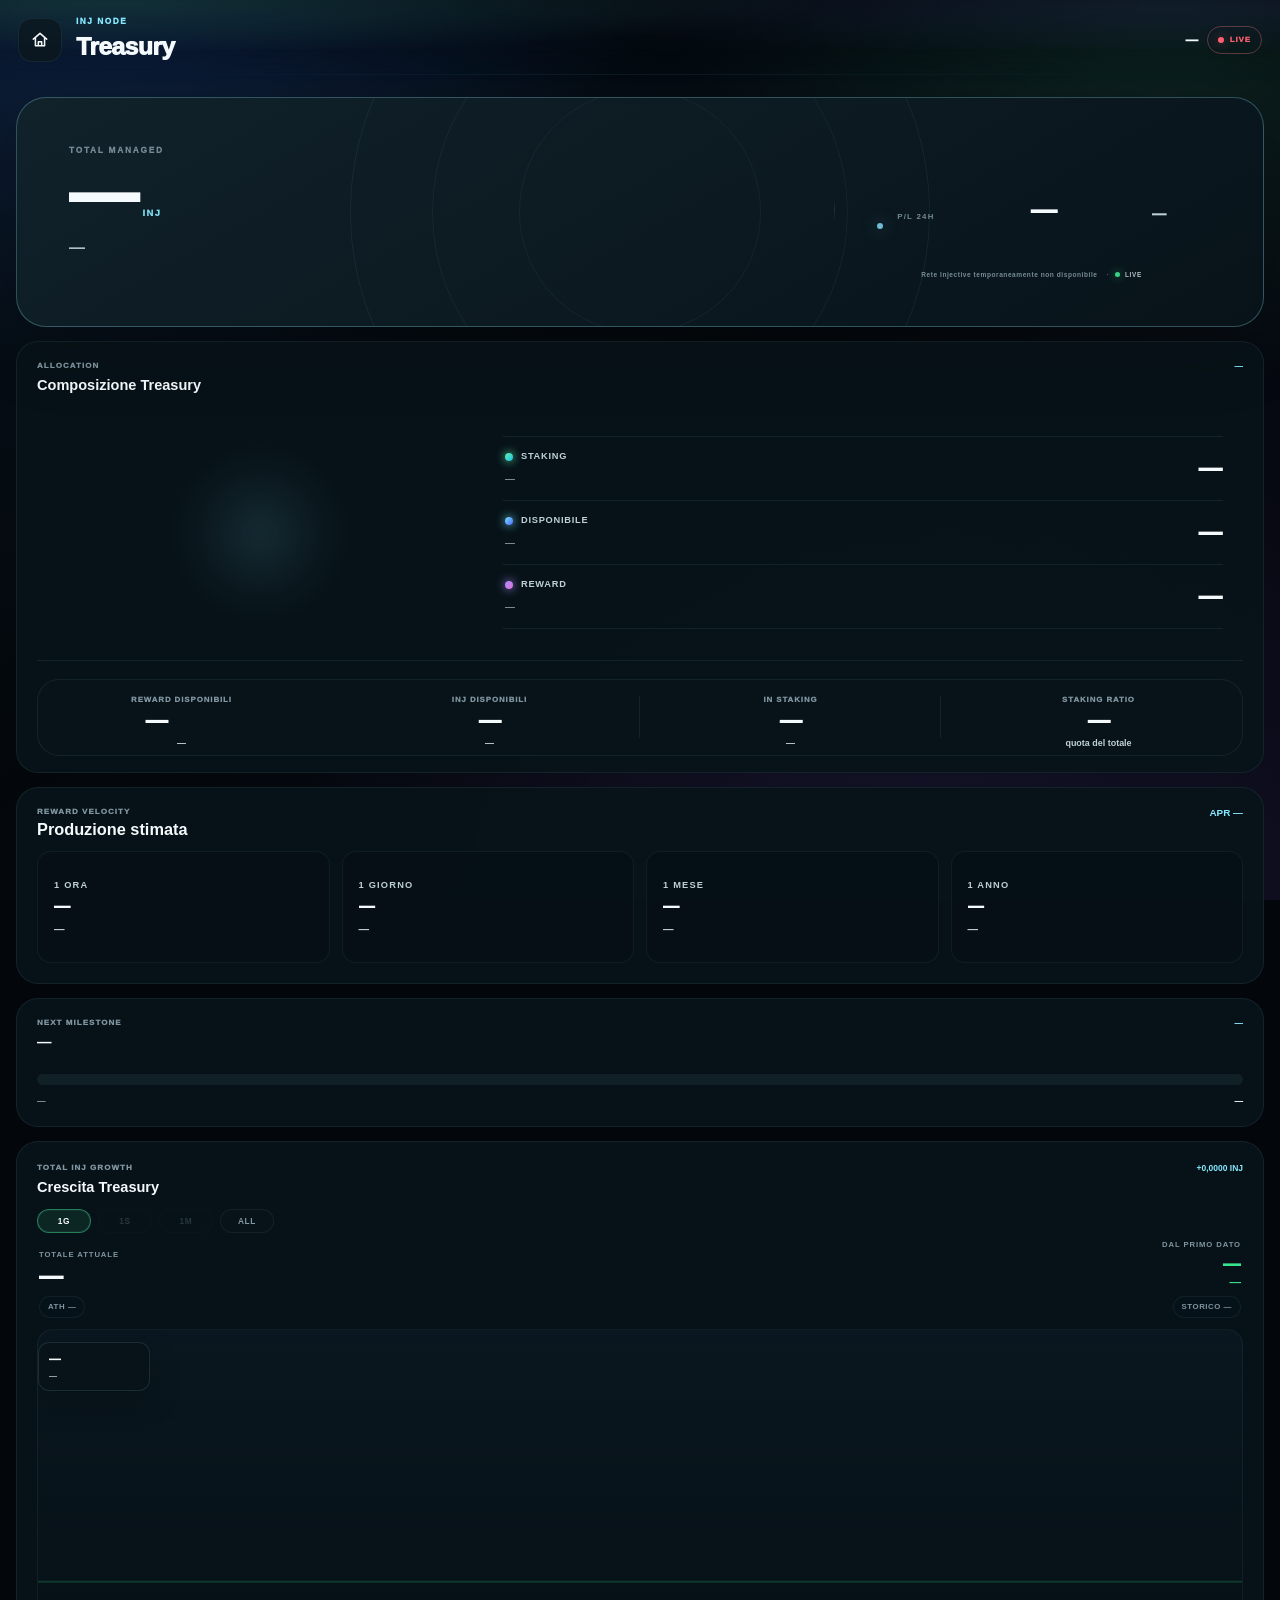
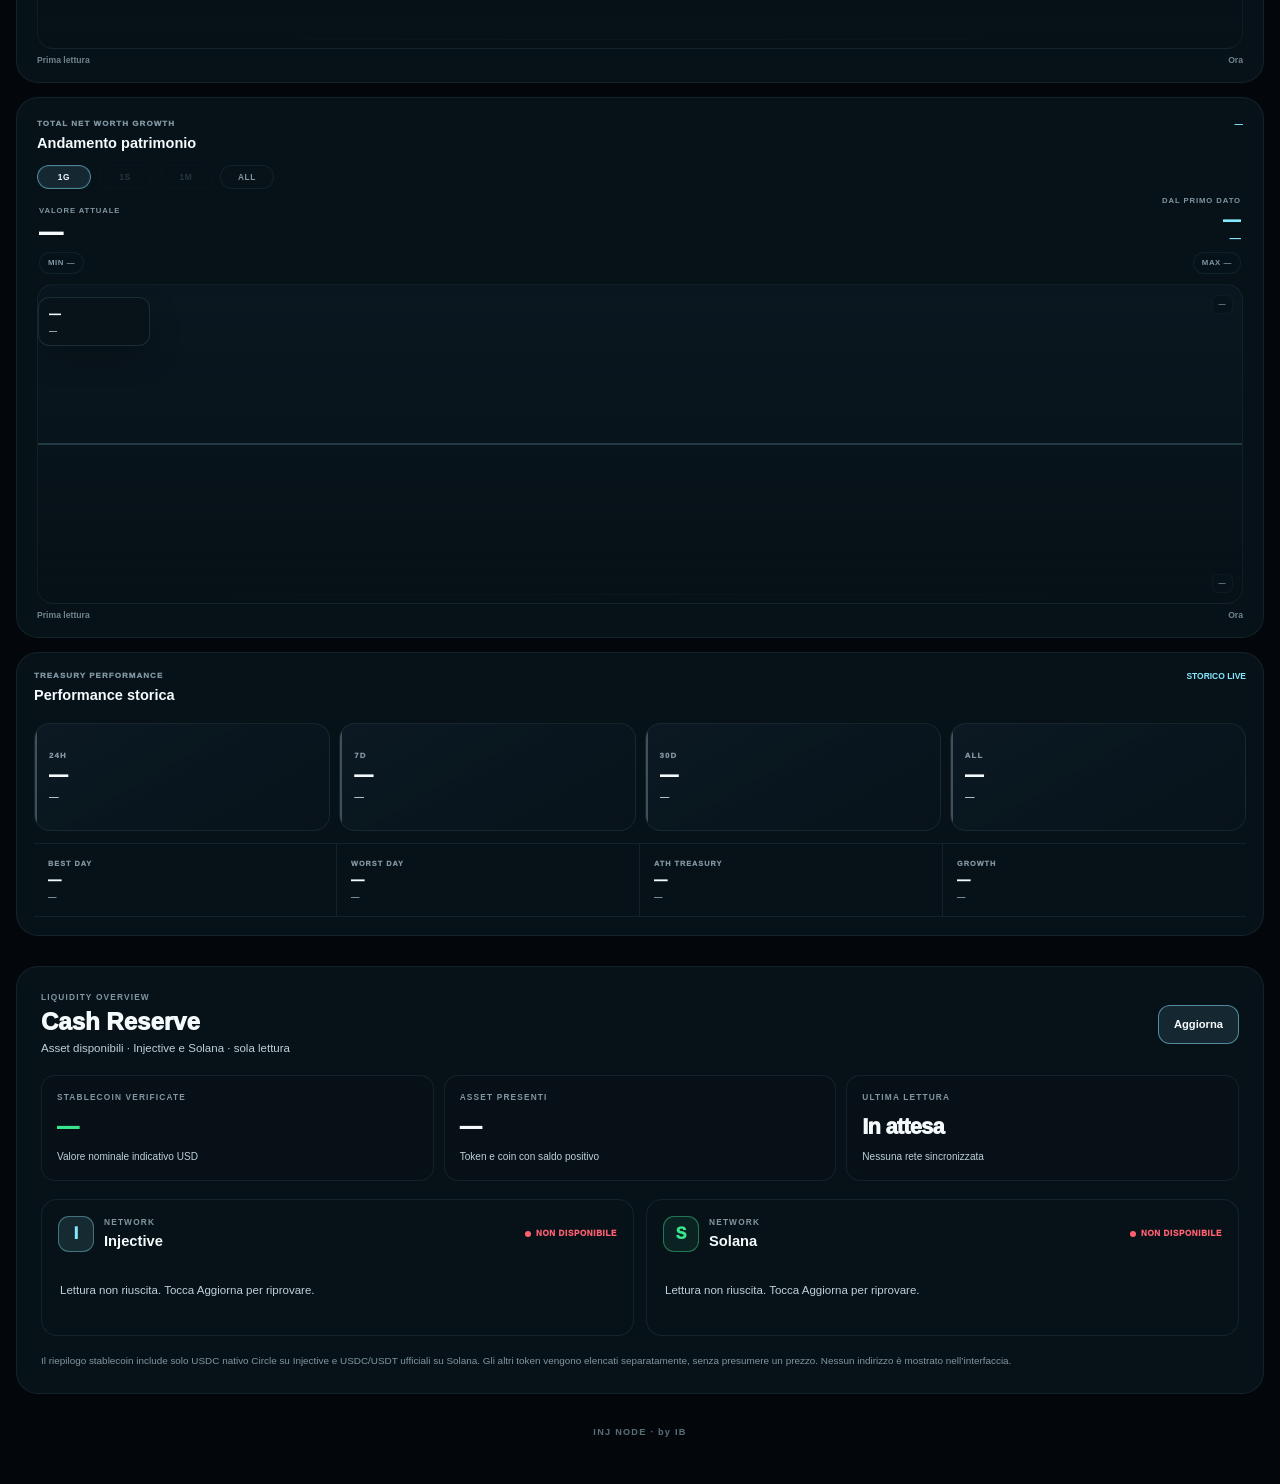
==== commit 86b4adfd: "feat(treasury): add hidden-address Cash Reserve section for Injective and Solana" ====
--- a/treasury.html
+++ b/treasury.html
@@ -16,6 +16,7 @@
     } catch (_) {}
   </script>
   <link rel="stylesheet" href="./treasury.css?v=16.00.0">
+<link rel="stylesheet" href="./treasury-reserve.css?v=16.00.9">
 <script>document.addEventListener('DOMContentLoaded',()=>{const c=getComputedStyle(document.documentElement).getPropertyValue('--bg').trim();if(c)document.querySelector('meta[name="theme-color"]')?.setAttribute('content',c)},{once:true});</script>
 <link rel="stylesheet" href="viewport.css?v=16.00.0">
 <script defer src="viewport.js?v=16.00.0"></script>
@@ -188,10 +189,64 @@
           </div>
         </article>
       </section>
+      <section class="treasury-reserve treasury-panel" id="treasuryCashReserve" aria-label="Cash Reserve · panoramica degli asset">
+        <div class="reserve-heading">
+          <div class="reserve-heading-copy">
+            <span>LIQUIDITY OVERVIEW</span>
+            <h2>Cash Reserve</h2>
+            <p>Asset disponibili · Injective e Solana · sola lettura</p>
+          </div>
+          <button class="reserve-refresh" id="reserveRefresh" type="button" aria-label="Aggiorna i saldi delle due reti">Aggiorna</button>
+        </div>
+
+        <div class="reserve-overview" aria-live="polite">
+          <div class="reserve-summary-cell">
+            <span>STABLECOIN VERIFICATE</span>
+            <strong id="reserveStableUsd">—</strong>
+            <small>Valore nominale indicativo USD</small>
+          </div>
+          <div class="reserve-summary-cell">
+            <span>ASSET PRESENTI</span>
+            <strong id="reserveAssetCount">—</strong>
+            <small>Token e coin con saldo positivo</small>
+          </div>
+          <div class="reserve-summary-cell">
+            <span>ULTIMA LETTURA</span>
+            <strong id="reserveUpdatedAt">In attesa</strong>
+            <small id="reserveCoverage">Sincronizzazione delle reti</small>
+          </div>
+        </div>
+
+        <div class="reserve-networks">
+          <article class="reserve-network" aria-label="Asset rete Injective">
+            <header class="reserve-network-header">
+              <span class="reserve-network-mark" aria-hidden="true">I</span>
+              <div class="reserve-network-title"><span>NETWORK</span><h3>Injective</h3></div>
+              <small id="reserveInjectiveStatus" class="reserve-network-state">SYNC</small>
+            </header>
+            <div id="reserveInjectiveAssets" class="reserve-asset-list" aria-live="polite">
+              <p class="reserve-empty">Caricamento saldi on-chain…</p>
+            </div>
+          </article>
+
+          <article class="reserve-network" aria-label="Asset rete Solana">
+            <header class="reserve-network-header">
+              <span class="reserve-network-mark solana" aria-hidden="true">S</span>
+              <div class="reserve-network-title"><span>NETWORK</span><h3>Solana</h3></div>
+              <small id="reserveSolanaStatus" class="reserve-network-state">SYNC</small>
+            </header>
+            <div id="reserveSolanaAssets" class="reserve-asset-list" aria-live="polite">
+              <p class="reserve-empty">Caricamento saldi on-chain…</p>
+            </div>
+          </article>
+        </div>
+        <p class="reserve-footnote">Il riepilogo stablecoin include solo USDC nativo Circle su Injective e USDC/USDT ufficiali su Solana. Gli altri token vengono elencati separatamente, senza presumere un prezzo. Nessun indirizzo è mostrato nell’interfaccia.</p>
+      </section>
     <footer class="inj-long-page-signature" aria-label="INJ Node signature">INJ NODE · by IB</footer>
 </main>
   </div>
   <script src="./treasury.js?v=16.00.0" defer></script>
+  <script src="./treasury-reserve.js?v=16.00.9" defer></script>
 
 <script>
 (function(){
--- a/treasury-reserve.css
+++ b/treasury-reserve.css
@@ -0,0 +1,172 @@
+/* Cash Reserve · responsive watch-only asset inventory */
+.treasury-reserve {
+  display:grid;
+  gap:18px;
+  margin-top:16px;
+  padding:clamp(16px,2.4vw,24px);
+}
+.reserve-heading {
+  display:flex;
+  align-items:center;
+  justify-content:space-between;
+  flex-wrap:wrap;
+  gap:12px;
+}
+.reserve-heading-copy>span,
+.reserve-summary-cell>span,
+.reserve-network-title>span {
+  display:block;
+  color:var(--muted);
+  font-size:.52rem;
+  letter-spacing:.14em;
+  font-weight:900;
+}
+.reserve-heading-copy h2 {
+  margin:5px 0 5px;
+  color:var(--text);
+  font-size:clamp(1.1rem,2.5vw,1.5rem);
+  font-weight:950;
+  line-height:1.1;
+}
+.reserve-heading-copy p {
+  margin:0;
+  color:var(--muted-strong);
+  font-size:.72rem;
+  line-height:1.5;
+}
+.reserve-refresh {
+  padding:10px 15px;
+  border:1px solid color-mix(in srgb,var(--accent) 48%,var(--line));
+  border-radius:12px;
+  background:color-mix(in srgb,var(--accent) 10%,var(--surface));
+  color:var(--text);
+  cursor:pointer;
+  font:inherit;
+  font-size:.7rem;
+  font-weight:900;
+  white-space:nowrap;
+  transition:background .15s ease,border-color .15s ease;
+}
+.reserve-refresh:hover { background:color-mix(in srgb,var(--accent) 17%,var(--surface)); }
+.reserve-refresh:disabled { opacity:.6;cursor:wait; }
+.reserve-refresh:focus-visible {outline:2px solid var(--accent);outline-offset:3px}
+.reserve-overview {
+  display:grid;
+  grid-template-columns:repeat(3,minmax(0,1fr));
+  gap:10px;
+}
+.reserve-summary-cell {
+  display:grid;
+  align-content:center;
+  gap:7px;
+  min-height:90px;
+  min-width:0;
+  padding:15px;
+  border:1px solid var(--line);
+  border-radius:14px;
+  background:color-mix(in srgb,var(--bg) 25%,var(--surface));
+}
+.reserve-summary-cell>strong {
+  color:var(--text);
+  font-size:clamp(1rem,2vw,1.36rem);
+  letter-spacing:-.035em;
+  font-weight:950;
+  font-variant-numeric:tabular-nums;
+  overflow-wrap:anywhere;
+}
+.reserve-summary-cell>small {color:var(--muted-strong);font-size:.63rem;line-height:1.4}
+.reserve-summary-cell:first-child>strong {color:var(--up)}
+.reserve-networks {display:grid;grid-template-columns:repeat(2,minmax(0,1fr));gap:12px}
+.reserve-network {
+  display:grid;
+  align-content:start;
+  gap:10px;
+  min-width:0;
+  padding:16px;
+  border-radius:16px;
+  border:1px solid var(--line);
+  background:color-mix(in srgb,var(--surface) 92%,transparent);
+}
+.reserve-network-header {display:flex;align-items:center;gap:10px;min-width:0}
+.reserve-network-mark {
+  display:grid;
+  flex:0 0 36px;
+  place-items:center;
+  width:36px;
+  height:36px;
+  border-radius:11px;
+  border:1px solid color-mix(in srgb,var(--accent) 33%,var(--line));
+  background:color-mix(in srgb,var(--accent) 11%,transparent);
+  color:var(--accent);
+  font-size:1rem;
+  font-weight:950;
+}
+.reserve-network-mark.solana {
+  border-color:color-mix(in srgb,var(--up) 38%,var(--line));
+  background:color-mix(in srgb,var(--up) 8%,transparent);
+  color:var(--up);
+}
+.reserve-network-title {flex:1;min-width:0}
+.reserve-network-title h3 {margin:2px 0 0;color:var(--text);font-size:.92rem;font-weight:900}
+.reserve-network-state {
+  display:inline-flex;
+  align-items:center;
+  gap:5px;
+  font-size:.51rem;
+  font-weight:950;
+  letter-spacing:.07em;
+  color:var(--muted);
+  text-align:right;
+  overflow-wrap:anywhere;
+}
+.reserve-network-state::before {
+  content:"";display:inline-block;flex:0 0 6px;width:6px;height:6px;border-radius:50%;
+  background:var(--muted);
+}
+.reserve-network-state.is-live{color:var(--up)}
+.reserve-network-state.is-live::before{background:var(--up)}
+.reserve-network-state.is-error{color:var(--down)}
+.reserve-network-state.is-error::before{background:var(--down)}
+.reserve-asset-list {display:grid;min-width:0}
+.reserve-asset-row {
+  display:flex;align-items:center;gap:10px;
+  min-width:0;padding:13px 0;
+  border-top:1px solid var(--line);
+}
+.reserve-asset-icon {
+  display:grid;flex:0 0 34px;place-items:center;
+  height:34px;width:34px;border:1px solid var(--line);
+  border-radius:10px;background:color-mix(in srgb,var(--bg) 32%,var(--surface));
+  color:var(--muted-strong);font-size:.56rem;font-weight:950;letter-spacing:-.025em;
+}
+.reserve-asset-icon.reserve-stable {
+  border-color:color-mix(in srgb,var(--up) 27%,var(--line));
+  background:color-mix(in srgb,var(--up) 8%,transparent);
+  color:var(--up);
+}
+.reserve-asset-name {min-width:0;flex:1;display:grid;gap:3px}
+.reserve-asset-name strong {color:var(--text);font-size:.76rem;font-weight:900;overflow-wrap:anywhere}
+.reserve-asset-name small {color:var(--muted);font-size:.57rem;line-height:1.3}
+.reserve-asset-values {min-width:0;max-width:48%;display:grid;gap:3px;justify-items:end;text-align:right}
+.reserve-asset-values strong {color:var(--text);font-size:.76rem;font-weight:950;font-variant-numeric:tabular-nums;overflow-wrap:anywhere}
+.reserve-asset-values small {color:var(--muted-strong);font-size:.57rem;line-height:1.3}
+.reserve-empty {margin:0;padding:20px 2px;color:var(--muted-strong);font-size:.72rem;line-height:1.5}
+.reserve-footnote {margin:0;color:var(--muted);font-size:.62rem;line-height:1.5}
+@media(max-width:850px){
+  .reserve-networks{grid-template-columns:1fr}
+}
+@media(max-width:600px){
+  .treasury-reserve{padding:14px;gap:14px}
+  .reserve-overview{grid-template-columns:repeat(2,minmax(0,1fr))}
+  .reserve-summary-cell:last-child{grid-column:1/-1}
+  .reserve-summary-cell{min-height:80px;padding:12px}
+  .reserve-summary-cell>strong{font-size:1.04rem}
+  .reserve-network{padding:12px}
+  .reserve-network-state{font-size:.45rem}
+  .reserve-asset-row{gap:8px}
+  .reserve-asset-name strong,.reserve-asset-values strong{font-size:.72rem}
+}
+@media(max-width:370px){
+  .reserve-overview{grid-template-columns:1fr}
+  .reserve-summary-cell:last-child{grid-column:auto}
+}
